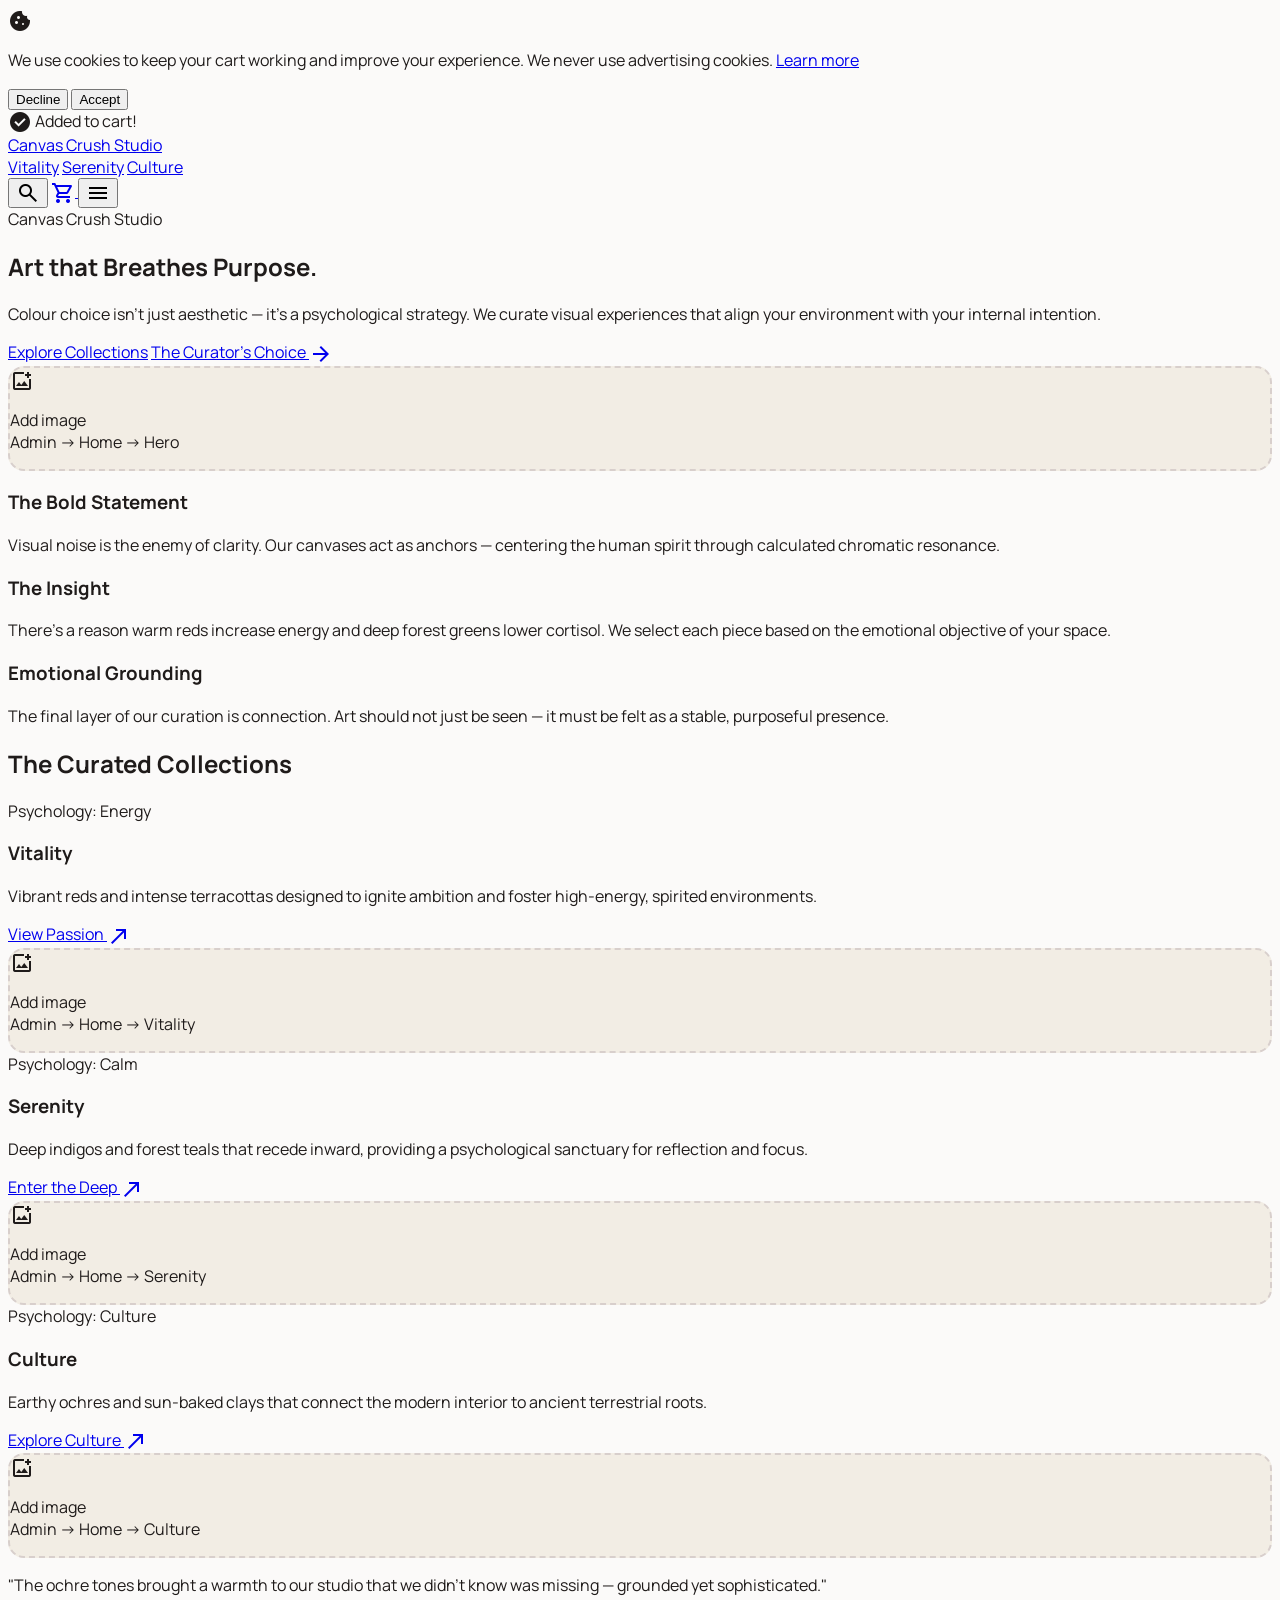
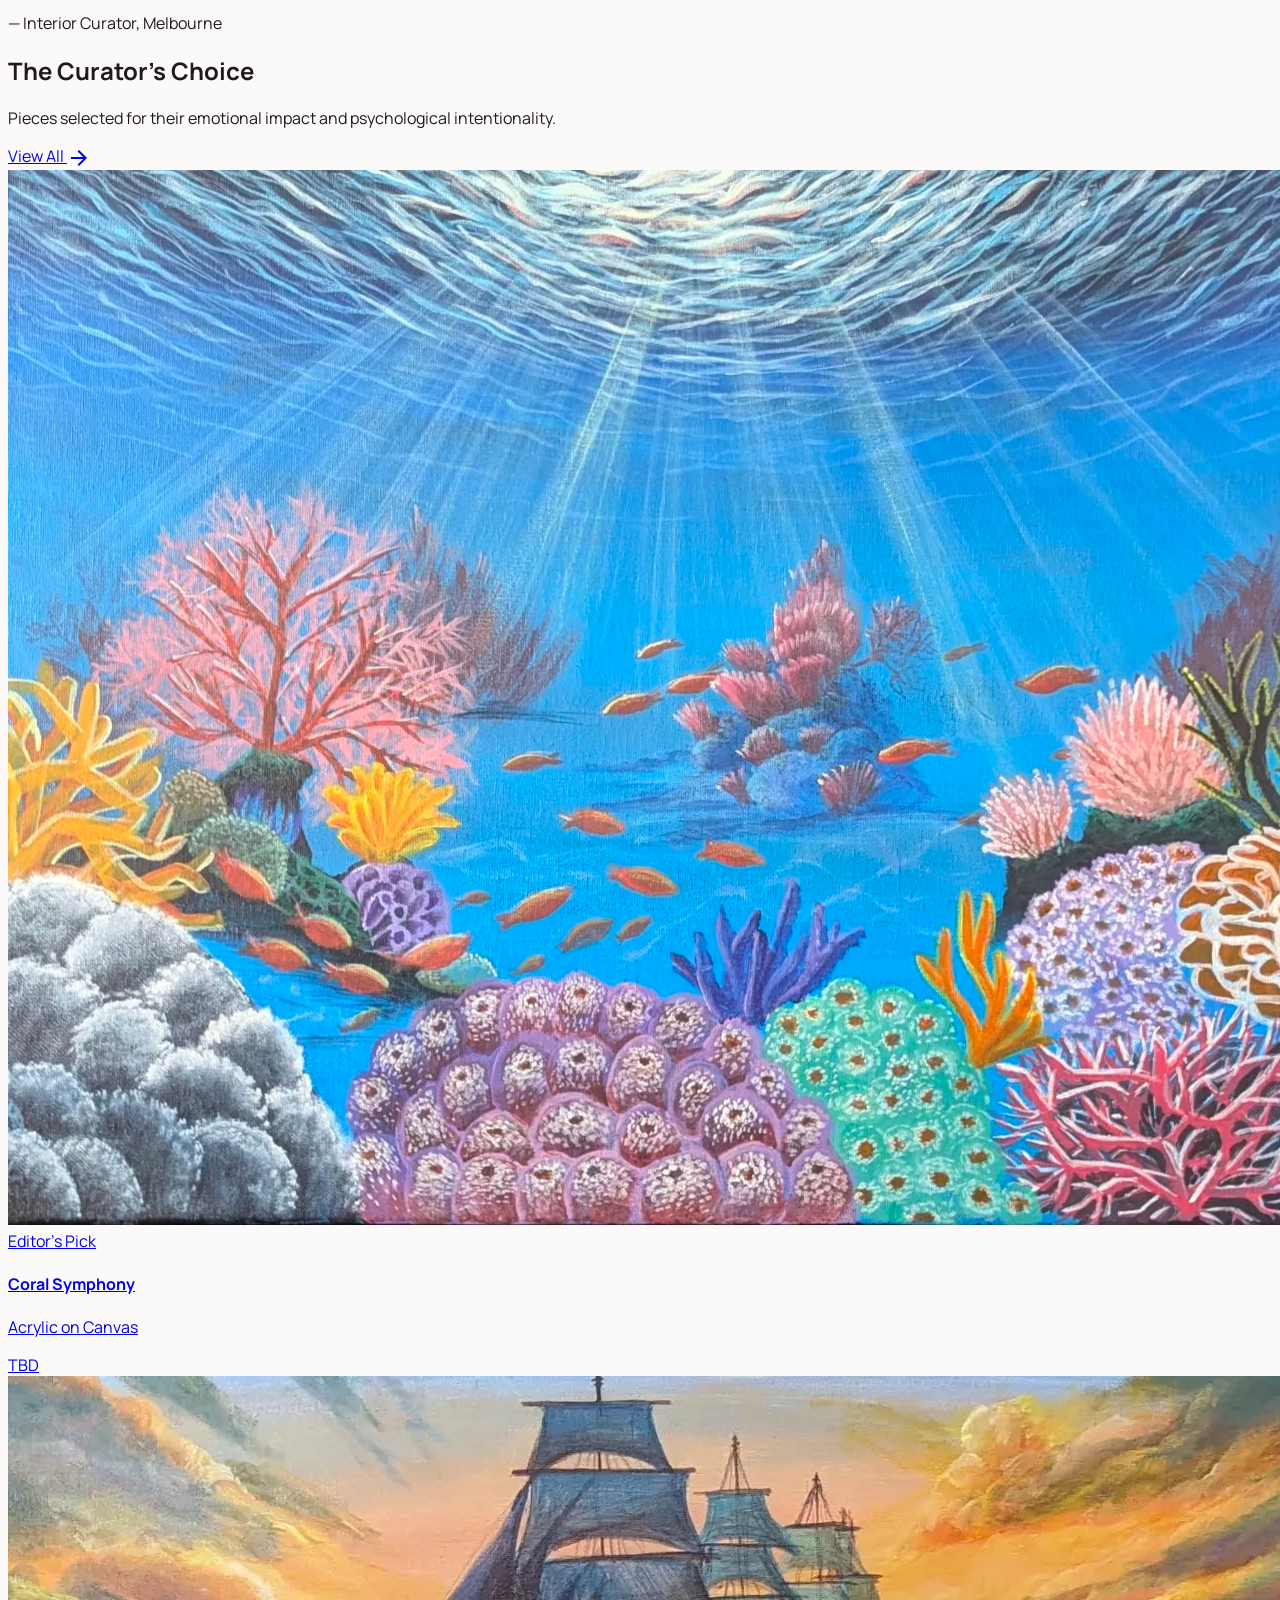
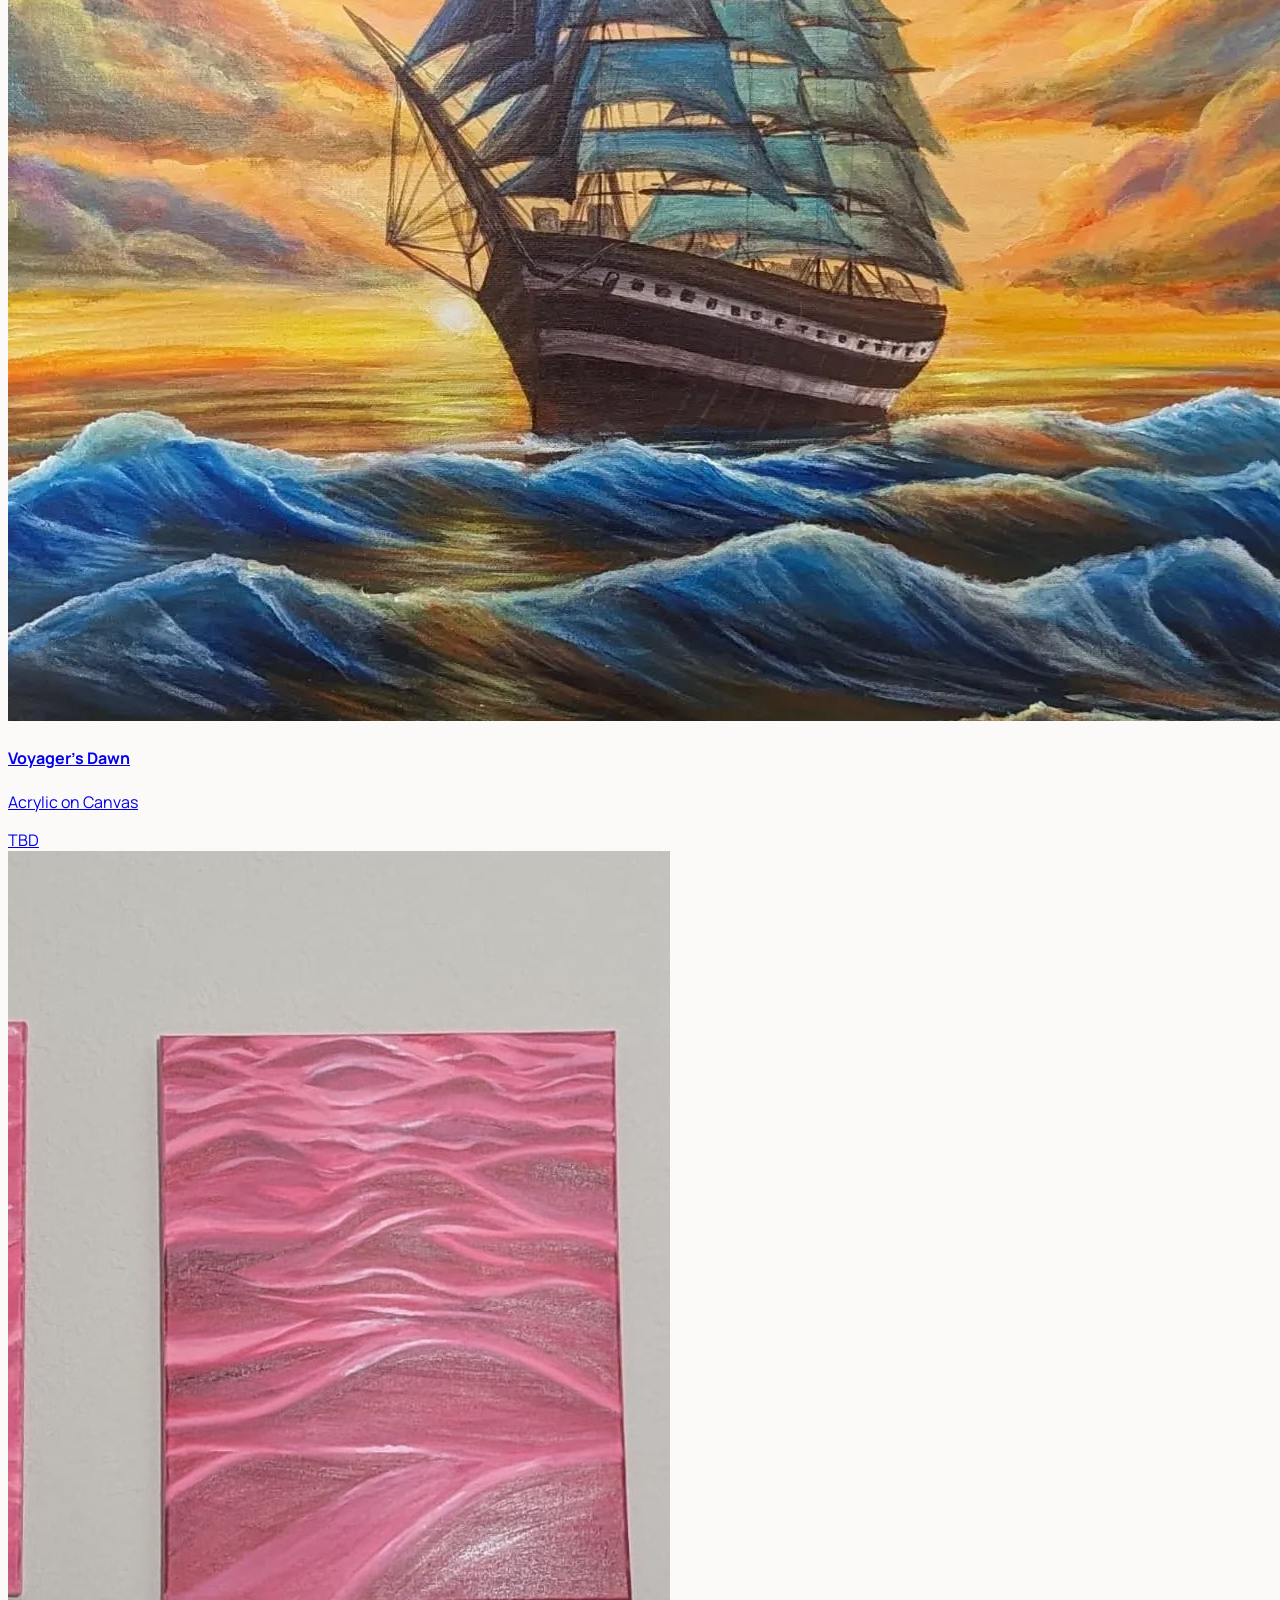
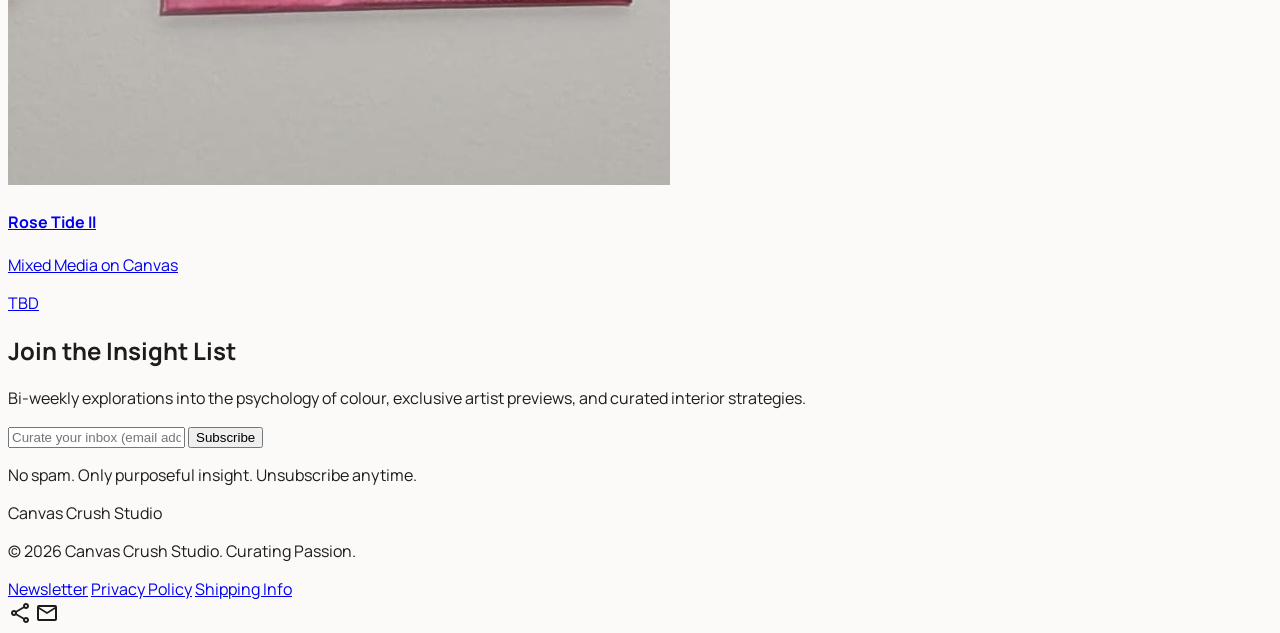
==== index.html @ 3d4ff2d5 "Redesign Curator's Choice to 3 equal portrait cards Replace awkward 8/4-col split with fixed heights" ====
<!DOCTYPE html>
<html class="light" lang="en">
<head>
<meta charset="utf-8"/>
<meta content="width=device-width, initial-scale=1.0" name="viewport"/>
<title>Canvas Crush Studio | Curating Passion</title>
<script src="https://cdn.tailwindcss.com?plugins=forms,container-queries"></script>
<link href="https://fonts.googleapis.com/css2?family=Epilogue:wght@300;400;600;700;800&family=Manrope:wght@300;400;500;600;700&family=Material+Symbols+Outlined:opsz,wght,FILL,GRAD@20..48,100..700,0..1,-50..200&display=swap" rel="stylesheet"/>
<link rel="stylesheet" href="css/style.css"/>

<script id="tailwind-config">
  tailwind.config = {
    darkMode: "class",
    theme: {
      extend: {
        colors: {
          "primary":"#003635","on-primary":"#ffffff","primary-container":"#124e4c","on-primary-container":"#87bebb",
          "primary-fixed":"#b5edea","primary-fixed-dim":"#99d1cd","on-primary-fixed":"#00201f","on-primary-fixed-variant":"#134f4d",
          "secondary":"#904b36","on-secondary":"#ffffff","secondary-container":"#ffa58b","on-secondary-container":"#793825",
          "secondary-fixed":"#ffdbd1","secondary-fixed-dim":"#ffb59f","on-secondary-fixed":"#3a0a00","on-secondary-fixed-variant":"#733421",
          "tertiary":"#1f351b","on-tertiary":"#ffffff","tertiary-container":"#354c30","on-tertiary-container":"#a1bc98",
          "tertiary-fixed":"#cfeac4","tertiary-fixed-dim":"#b3cea9","on-tertiary-fixed":"#0b2008","on-tertiary-fixed-variant":"#364d30",
          "surface":"#fef9f0","on-surface":"#1d1c16","surface-variant":"#e7e2d9","on-surface-variant":"#404848",
          "surface-container-lowest":"#ffffff","surface-container-low":"#f8f3ea","surface-container":"#f2ede4",
          "surface-container-high":"#ece8df","surface-container-highest":"#e7e2d9","surface-dim":"#ded9d1",
          "surface-bright":"#fef9f0","surface-tint":"#306765","background":"#fef9f0","on-background":"#1d1c16",
          "outline":"#707978","outline-variant":"#bfc8c7","inverse-surface":"#32302a","inverse-on-surface":"#f5f0e7",
          "inverse-primary":"#99d1cd","error":"#ba1a1a","on-error":"#ffffff","error-container":"#ffdad6","on-error-container":"#93000a"
        },
        borderRadius: { "DEFAULT": "0.125rem", "lg": "0.25rem", "xl": "0.5rem", "full": "0.75rem" },
        fontFamily: { "headline": ["Epilogue"], "body": ["Manrope"], "label": ["Manrope"] }
      }
    }
  }
</script>
</head>
<body class="bg-surface text-on-surface selection:bg-primary-fixed selection:text-on-surface">

<!-- Cookie Banner -->
<div id="cookie-banner" class="fixed bottom-0 left-0 right-0 z-[200] bg-[#231f1e] text-white px-6 py-5 shadow-2xl" style="display:none">
  <div class="max-w-7xl mx-auto flex flex-col md:flex-row items-center justify-between gap-4">
    <div class="flex items-start gap-4">
      <span class="material-symbols-outlined text-orange-300 mt-0.5 flex-shrink-0" style="font-variation-settings:'FILL' 1">cookie</span>
      <p class="text-sm font-body font-light text-stone-300 leading-relaxed">
        We use cookies to keep your cart working and improve your experience. We never use advertising cookies.
        <a href="privacy-policy" class="underline text-orange-300 hover:text-orange-200 transition-colors ml-1">Learn more</a>
      </p>
    </div>
    <div class="flex items-center gap-3 flex-shrink-0">
      <button onclick="declineCookies()" class="px-5 py-2.5 border border-stone-600 text-stone-400 hover:text-white hover:border-stone-400 rounded-lg font-label text-xs font-bold transition-all">Decline</button>
      <button onclick="acceptCookies()" class="px-6 py-2.5 bg-primary text-white rounded-lg font-label text-xs font-bold hover:opacity-90 transition-all">Accept</button>
    </div>
  </div>
</div>

<!-- Toast Notification -->
<div id="toast" class="fixed bottom-6 right-6 z-[100] bg-on-surface text-surface px-6 py-4 rounded-xl shadow-2xl font-label text-sm font-bold flex items-center gap-3 translate-y-20 opacity-0 transition-all duration-300 pointer-events-none">
  <span class="material-symbols-outlined text-green-400" style="font-variation-settings:'FILL' 1">check_circle</span>
  <span id="toast-msg">Added to cart!</span>
</div>

<!-- Nav -->
<nav class="fixed top-0 w-full z-50 bg-surface/80 backdrop-blur-xl shadow-sm border-b border-outline-variant/20">
  <div class="flex justify-between items-center px-6 md:px-12 py-5 max-w-full font-headline tracking-tight font-light">
    <a href="/" class="text-2xl font-bold tracking-tighter text-primary" data-brand="logo-wrap"><span data-brand="name">Canvas Crush Studio</span></a>
    <div class="hidden md:flex items-center gap-8">
      <a href="gallery?cat=passionate" class="text-outline hover:text-primary transition-colors duration-300">Vitality</a>
      <a href="gallery?cat=abstract" class="text-outline hover:text-primary transition-colors duration-300">Serenity</a>
      <a href="gallery?cat=cultural" class="text-outline hover:text-primary transition-colors duration-300">Culture</a>
    </div>
    <div class="flex items-center gap-3">
      <button class="p-2 text-outline hover:text-primary transition-colors">
        <span class="material-symbols-outlined" data-icon="search">search</span>
      </button>
      <a href="cart" class="relative p-2 text-outline hover:text-primary transition-colors">
        <span class="material-symbols-outlined" data-icon="cart">shopping_cart</span>
        <span class="cart-count absolute -top-1 -right-1 bg-secondary text-white text-[10px] w-5 h-5 items-center justify-center rounded-full font-bold hidden">0</span>
      </a>
      <button id="hamburger" class="md:hidden p-2 text-outline hover:text-primary transition-colors">
        <span class="material-symbols-outlined" data-icon="menu">menu</span>
      </button>
    </div>
  </div>
  <!-- Mobile menu -->
  <div id="mobile-menu" class="md:hidden bg-surface/95 backdrop-blur-xl border-t border-outline-variant/20">
    <div class="flex flex-col px-6 py-4 gap-4">
      <a href="gallery?cat=passionate" class="text-on-surface font-medium py-2 hover:text-primary transition-colors">Vitality</a>
      <a href="gallery?cat=abstract" class="text-on-surface font-medium py-2 hover:text-primary transition-colors">Serenity</a>
      <a href="gallery?cat=cultural" class="text-on-surface font-medium py-2 hover:text-primary transition-colors">Culture</a>
      <a href="cart" class="text-on-surface font-medium py-2 hover:text-primary transition-colors">Cart</a>
    </div>
  </div>
</nav>

<main class="pt-28">
  <!-- Hero -->
  <section class="px-8 py-20 md:py-32 max-w-[1440px] mx-auto grid grid-cols-1 lg:grid-cols-12 gap-16 items-center">
    <div class="lg:col-span-7 flex flex-col items-start gap-8">
      <span data-section="hero-label" class="font-label text-secondary font-bold tracking-widest uppercase text-xs">Canvas Crush Studio</span>
      <h1 class="font-headline text-6xl md:text-8xl font-extrabold tracking-tighter leading-none text-primary" data-page="hero-heading">
        Art that <span class="text-secondary italic">Breathes</span> Purpose.
      </h1>
      <p class="font-body text-xl text-on-surface-variant max-w-xl leading-relaxed" data-page="hero-sub">
        Colour choice isn't just aesthetic — it's a psychological strategy. We curate visual experiences that align your environment with your internal intention.
      </p>
      <div class="flex flex-wrap gap-4 mt-2">
        <a href="gallery" data-page="cta-link" class="px-8 py-4 bg-primary text-on-primary font-headline font-bold text-lg rounded-xl hover:bg-primary-container transition-all shadow-lg shadow-primary/10"><span data-page="cta-label">Explore Collections</span></a>
        <a href="gallery?featured=true" data-section="hero-cta2-link" class="px-8 py-4 text-primary font-headline font-bold text-lg flex items-center gap-2 group">
          <span data-section="hero-cta2-text">The Curator's Choice</span> <span class="material-symbols-outlined group-hover:translate-x-1 transition-transform">arrow_forward</span>
        </a>
      </div>
    </div>
    <div class="lg:col-span-5 relative">
      <div class="aspect-[4/5] bg-surface-container-highest rounded-full overflow-hidden relative z-10 shadow-2xl">
        <img data-section="hero-img" class="w-full h-full object-cover hover:scale-105 transition-transform duration-700" alt="hero image" src="" style="display:none"/>
        <div data-section-placeholder="hero-img" class="w-full h-full flex flex-col items-center justify-center gap-3 text-on-surface-variant/50">
          <span class="material-symbols-outlined text-5xl">add_photo_alternate</span>
          <p class="text-[10px] font-label font-bold uppercase tracking-widest text-center px-6">Add image<br/>Admin → Home → Hero</p>
        </div>
      </div>
      <div class="absolute -bottom-10 -left-10 w-56 h-56 bg-secondary-container/20 rounded-full blur-3xl -z-10"></div>
    </div>
  </section>

  <!-- Chromatic Strategy Insight Row -->
  <section class="bg-surface-container-low py-24 px-8">
    <div class="max-w-[1440px] mx-auto grid grid-cols-1 md:grid-cols-3 gap-12">
      <div class="space-y-4">
        <h3 data-section="insight1-heading" class="text-primary font-headline font-extrabold text-2xl">The Bold Statement</h3>
        <p data-section="insight1-body" class="text-on-surface-variant leading-relaxed">Visual noise is the enemy of clarity. Our canvases act as anchors — centering the human spirit through calculated chromatic resonance.</p>
      </div>
      <div class="space-y-4 p-8 bg-tertiary-container rounded-xl">
        <h3 data-section="insight2-heading" class="font-headline font-extrabold text-2xl text-on-tertiary">The Insight</h3>
        <p data-section="insight2-body" class="leading-relaxed opacity-90 font-body text-on-tertiary-container">There's a reason warm reds increase energy and deep forest greens lower cortisol. We select each piece based on the emotional objective of your space.</p>
      </div>
      <div class="space-y-4">
        <h3 data-section="insight3-heading" class="text-secondary font-headline font-extrabold text-2xl">Emotional Grounding</h3>
        <p data-section="insight3-body" class="text-on-surface-variant leading-relaxed">The final layer of our curation is connection. Art should not just be seen — it must be felt as a stable, purposeful presence.</p>
      </div>
    </div>
  </section>

  <!-- Collections Grid -->
  <section class="px-8 py-32 max-w-[1440px] mx-auto">
    <h2 data-section="collections-heading" class="text-4xl font-headline font-extrabold text-primary mb-16 text-center tracking-tighter">The Curated Collections</h2>
    <div class="grid grid-cols-1 lg:grid-cols-12 gap-8">
      <!-- Passionate -->
      <div class="lg:col-span-7 bg-surface-container rounded-xl overflow-hidden group">
        <div class="flex flex-col md:flex-row h-full">
          <div class="flex-1 p-12 flex flex-col justify-between">
            <div class="space-y-4">
              <span data-section="vitality-label" class="text-secondary font-bold tracking-widest text-xs uppercase">Psychology: Energy</span>
              <h3 data-section="vitality-heading" class="text-5xl font-headline font-extrabold text-primary italic">Vitality</h3>
              <p data-section="vitality-desc" class="text-on-surface-variant leading-relaxed">Vibrant reds and intense terracottas designed to ignite ambition and foster high-energy, spirited environments.</p>
            </div>
            <a data-section="vitality-cta-link" href="gallery?cat=passionate" class="inline-flex items-center gap-2 font-headline font-bold text-primary mt-8 hover:gap-4 transition-all"><span data-section="vitality-cta-text">View Passion</span> <span class="material-symbols-outlined">north_east</span></a>
          </div>
          <div class="flex-1 h-64 md:h-auto overflow-hidden bg-surface-container-high relative">
            <img data-section="vitality-img" class="w-full h-full object-cover group-hover:scale-110 transition-transform duration-700 absolute inset-0" alt="Vitality collection" src="" style="display:none"/>
            <div data-section-placeholder="vitality-img" class="w-full h-full flex flex-col items-center justify-center gap-3 text-on-surface-variant/50 min-h-[256px]">
              <span class="material-symbols-outlined text-5xl">add_photo_alternate</span>
              <p class="text-[10px] font-label font-bold uppercase tracking-widest text-center px-6">Add image<br/>Admin → Home → Vitality</p>
            </div>
          </div>
        </div>
      </div>
      <!-- Abstract -->
      <div class="lg:col-span-5 bg-primary text-on-primary rounded-xl overflow-hidden group relative">
        <div class="p-12 space-y-6 relative z-10 h-full flex flex-col justify-end min-h-[360px]">
          <span data-section="serenity-label" class="text-on-primary-container font-bold tracking-widest text-xs uppercase">Psychology: Calm</span>
          <h3 data-section="serenity-heading" class="text-5xl font-headline font-extrabold italic">Serenity</h3>
          <p data-section="serenity-desc" class="opacity-80 leading-relaxed">Deep indigos and forest teals that recede inward, providing a psychological sanctuary for reflection and focus.</p>
          <a data-section="serenity-cta-link" href="gallery?cat=abstract" class="inline-flex items-center gap-2 font-headline font-bold text-on-primary-container hover:gap-4 transition-all"><span data-section="serenity-cta-text">Enter the Deep</span> <span class="material-symbols-outlined">north_east</span></a>
        </div>
        <div class="absolute inset-0 opacity-40">
          <img data-section="serenity-img" class="w-full h-full object-cover" alt="Serenity collection" src="" style="display:none"/>
          <div data-section-placeholder="serenity-img" class="w-full h-full flex flex-col items-center justify-center gap-3 text-white/60">
            <span class="material-symbols-outlined text-5xl">add_photo_alternate</span>
            <p class="text-[10px] font-label font-bold uppercase tracking-widest text-center px-6">Add image<br/>Admin → Home → Serenity</p>
          </div>
        </div>
      </div>
      <!-- Cultural -->
      <div class="lg:col-span-12 bg-surface-container-high rounded-xl overflow-hidden group">
        <div class="grid grid-cols-1 md:grid-cols-3">
          <div class="p-12 flex flex-col justify-center space-y-4">
            <span data-section="culture-label" class="text-secondary font-bold tracking-widest text-xs uppercase">Psychology: Culture</span>
            <h3 data-section="culture-heading" class="text-5xl font-headline font-extrabold text-primary italic">Culture</h3>
            <p data-section="culture-desc" class="text-on-surface-variant leading-relaxed">Earthy ochres and sun-baked clays that connect the modern interior to ancient terrestrial roots.</p>
            <a data-section="culture-cta-link" href="gallery?cat=cultural" class="inline-flex items-center gap-2 font-headline font-bold text-primary pt-4 hover:gap-4 transition-all"><span data-section="culture-cta-text">Explore Culture</span> <span class="material-symbols-outlined">north_east</span></a>
          </div>
          <div class="h-80 md:h-auto overflow-hidden bg-surface-container relative">
            <img data-section="culture-img" class="w-full h-full object-cover group-hover:scale-105 transition-transform duration-700 absolute inset-0" alt="Culture collection" src="" style="display:none"/>
            <div data-section-placeholder="culture-img" class="w-full h-full flex flex-col items-center justify-center gap-3 text-on-surface-variant/50 min-h-[320px]">
              <span class="material-symbols-outlined text-5xl">add_photo_alternate</span>
              <p class="text-[10px] font-label font-bold uppercase tracking-widest text-center px-6">Add image<br/>Admin → Home → Culture</p>
            </div>
          </div>
          <div class="p-12 flex items-end">
            <div class="bg-surface p-8 rounded-xl shadow-sm">
              <p data-section="culture-quote" class="text-primary italic font-headline font-bold text-lg">"The ochre tones brought a warmth to our studio that we didn't know was missing — grounded yet sophisticated."</p>
              <span data-section="culture-quote-author" class="block mt-4 text-secondary font-body text-sm">— Interior Curator, Melbourne</span>
            </div>
          </div>
        </div>
      </div>
    </div>
  </section>

  <!-- Featured Showcase - dynamically rendered -->
  <section class="px-8 py-24 bg-surface-container-low">
    <div class="max-w-[1440px] mx-auto">
      <div class="flex items-center justify-between mb-16">
        <div>
          <h2 data-section="featured-heading" class="font-headline text-4xl font-extrabold text-primary tracking-tighter">The Curator's Choice</h2>
          <p data-section="featured-sub" class="text-on-surface-variant mt-2 font-body">Pieces selected for their emotional impact and psychological intentionality.</p>
        </div>
        <a href="gallery" class="text-primary font-label font-bold flex items-center gap-1 hover:gap-2 transition-all">
          View All <span class="material-symbols-outlined text-sm">arrow_forward</span>
        </a>
      </div>
      <div id="featured-grid" class="grid grid-cols-1 md:grid-cols-3 gap-8">
        <!-- Dynamically populated -->
      </div>
    </div>
  </section>

  <!-- Newsletter -->
  <section class="py-24 px-8">
    <div class="max-w-[1440px] mx-auto">
      <div class="bg-primary-container rounded-xl p-12 md:p-24 flex flex-col items-center text-center space-y-10">
        <div class="max-w-2xl space-y-4">
          <h2 data-section="newsletter-heading" class="text-4xl md:text-5xl font-headline font-extrabold text-white tracking-tighter">Join the Insight List</h2>
          <p data-section="newsletter-body" class="text-on-primary-container text-lg font-body">Bi-weekly explorations into the psychology of colour, exclusive artist previews, and curated interior strategies.</p>
        </div>
        <form id="newsletter-form" class="w-full max-w-lg flex flex-col md:flex-row gap-4">
          <input id="newsletter-email" class="flex-1 bg-surface/10 border-b border-on-primary-container text-white placeholder:text-on-primary-container/60 px-4 py-4 focus:outline-none transition-all font-body" placeholder="Curate your inbox (email address)" type="email" required/>
          <button data-section="newsletter-btn" class="bg-secondary text-white px-8 py-4 rounded-xl font-headline font-bold hover:opacity-90 transition-all" type="submit">Subscribe</button>
        </form>
        <p data-section="newsletter-note" class="text-on-primary-container/60 text-xs font-label uppercase tracking-widest">No spam. Only purposeful insight. Unsubscribe anytime.</p>
      </div>
    </div>
  </section>
</main>

<footer class="bg-surface-container-low w-full py-16 px-8 mt-auto border-t border-outline-variant/20">
  <div class="max-w-[1440px] mx-auto flex flex-col md:flex-row justify-between items-center gap-8">
    <div>
      <div class="font-headline font-bold text-xl text-primary mb-2" data-brand="name">Canvas Crush Studio</div>
      <p class="text-outline text-sm max-w-xs font-body" data-brand="copyright">Curating purposeful environments through the psychology of colour. © 2025</p>
    </div>
    <div class="flex flex-wrap justify-center gap-8 text-sm font-label">
      <a data-global="footer-link1-href" class="text-outline hover:text-primary transition-colors underline decoration-secondary decoration-2 underline-offset-4" href="newsletter"><span data-global="footer-link1-text">Newsletter</span></a>
      <a data-global="footer-link2-href" class="text-outline hover:text-primary transition-colors underline decoration-secondary decoration-2 underline-offset-4" href="privacy-policy"><span data-global="footer-link2-text">Privacy Policy</span></a>
      <a data-global="footer-link3-href" class="text-outline hover:text-primary transition-colors underline decoration-secondary decoration-2 underline-offset-4" href="shipping-info"><span data-global="footer-link3-text">Shipping Info</span></a>
    </div>
    <div class="flex gap-4">
      <span class="material-symbols-outlined text-primary cursor-pointer hover:scale-110 transition-transform">share</span>
      <span class="material-symbols-outlined text-primary cursor-pointer hover:scale-110 transition-transform">mail</span>
    </div>
  </div>
</footer>

<script src="js/store.js"></script>
<script>
// ── Cookie Consent ─────────────────────────────────────────────
function initCookieBanner() {
  if (!localStorage.getItem('ccs_cookie_consent')) {
    document.getElementById('cookie-banner').style.display = 'block';
  }
}
function acceptCookies() {
  localStorage.setItem('ccs_cookie_consent', 'accepted');
  document.getElementById('cookie-banner').style.display = 'none';
}
function declineCookies() {
  localStorage.setItem('ccs_cookie_consent', 'declined');
  document.getElementById('cookie-banner').style.display = 'none';
}

document.addEventListener('DOMContentLoaded', () => {
  CCS.updateCartBadge();
  CCS.applyBranding();
  CCS.applyPageContent('home');
  CCS.applySections();
  CCS.applyGlobalContent();
  initCookieBanner();

  // Mobile nav toggle
  const hamburger = document.getElementById('hamburger');
  const mobileMenu = document.getElementById('mobile-menu');
  hamburger.addEventListener('click', () => {
    mobileMenu.classList.toggle('open');
  });

  // Render featured artworks
  const featuredArtworks = CCS.getFeaturedArtworks().slice(0, 3);
  const grid = document.getElementById('featured-grid');

  if (featuredArtworks.length === 0) {
    grid.innerHTML = '<p class="text-on-surface-variant col-span-12">No featured artworks at the moment.</p>';
    return;
  }

  let html = '';
  featuredArtworks.forEach((art, i) => {
    const isFirst = i === 0;
    html += `
      <a href="product?id=${art.id}" class="md:col-span-4 group flex flex-col gap-4">
        <div class="aspect-[3/4] rounded-2xl overflow-hidden bg-surface-container-low flex items-center justify-center relative">
          <img class="w-full h-full object-contain transition-transform duration-700 group-hover:scale-105 p-4" alt="${art.title}" src="${art.images[0]}"/>
          ${isFirst ? `<span class="absolute top-3 left-3 px-3 py-1 bg-primary text-white text-[9px] font-label font-bold tracking-widest uppercase rounded-full">Editor's Pick</span>` : ''}
        </div>
        <div class="flex justify-between items-start px-1">
          <div>
            <h4 class="font-headline text-lg font-bold leading-tight">${art.title}</h4>
            <p class="text-on-surface-variant text-sm font-body font-light mt-0.5">${art.medium}</p>
          </div>
          <span class="font-label font-bold text-primary text-sm whitespace-nowrap ml-3 mt-0.5">${art.originalPrice > 0 ? CCS.formatPrice(art.originalPrice) : 'TBD'}</span>
        </div>
      </a>
    `;
  });
  grid.innerHTML = html;

  // Newsletter
  const form = document.getElementById('newsletter-form');
  form.addEventListener('submit', (e) => {
    e.preventDefault();
    const email = document.getElementById('newsletter-email').value.trim();
    if (!email) return;
    CCS.addSubscriber(email, 'home');
    const settings = CCS.getSettings();
    if (settings.formspreeId) {
      fetch(`https://formspree.io/f/${settings.formspreeId}`, {
        method: 'POST',
        headers: { 'Content-Type': 'application/json' },
        body: JSON.stringify({ email, source: 'home' })
      });
    }
    showToast('Thanks for subscribing!');
    form.reset();
  });
});

function showToast(msg) {
  const toast = document.getElementById('toast');
  const toastMsg = document.getElementById('toast-msg');
  toastMsg.textContent = msg;
  toast.classList.remove('translate-y-20', 'opacity-0');
  toast.classList.add('translate-y-0', 'opacity-100');
  setTimeout(() => {
    toast.classList.add('translate-y-20', 'opacity-0');
    toast.classList.remove('translate-y-0', 'opacity-100');
  }, 3000);
}
</script>
</body>
</html>
---- css/style.css ----
/*
 * Canvas Crush Studio — Shared Stylesheet
 * Loaded by every page. Page-specific overrides live inline.
 * ─────────────────────────────────────────────────────────
 */

/* ── Brand Tokens ──────────────────────────────────────── */
:root {
  --color-primary:           #003635;
  --color-primary-hover:     #124e4c;
  --color-secondary:         #904b36;
  --color-surface:           #fbfaf9;
  --color-surface-low:       #f6f3f0;
  --color-on-surface:        #1f1b1a;
  --color-on-surface-var:    #5a524e;
  --color-outline-var:       #d8cfcc;
  --color-error:             #ba1a1a;

  --font-headline: 'Epilogue', sans-serif;
  --font-body:     'Manrope', sans-serif;
  --font-label:    'Manrope', sans-serif;

  --radius-sm:  0.5rem;
  --radius-md:  0.75rem;
  --radius-lg:  1rem;
  --radius-xl:  1.25rem;
  --radius-2xl: 1.5rem;

  --shadow-card: 0 1px 4px rgba(0,0,0,0.06), 0 4px 16px rgba(0,0,0,0.04);
  --shadow-btn:  0 4px 14px rgba(0,54,53,0.18);
  --shadow-nav:  0 1px 0 rgba(0,0,0,0.06);
}

/* ── Base ──────────────────────────────────────────────── */
*,
*::before,
*::after {
  box-sizing: border-box;
}

html {
  scroll-behavior: smooth;
}

body {
  font-family: var(--font-body);
  background-color: var(--color-surface);
  color: var(--color-on-surface);
  -webkit-font-smoothing: antialiased;
  -moz-osx-font-smoothing: grayscale;
}

/* ── Material Symbols ──────────────────────────────────── */
.material-symbols-outlined {
  font-variation-settings: 'FILL' 0, 'wght' 400, 'GRAD' 0, 'opsz' 24;
  user-select: none;
  vertical-align: middle;
}

/* ── Mobile Nav ────────────────────────────────────────── */
#mobile-menu {
  max-height: 0;
  overflow: hidden;
  transition: max-height 0.35s ease;
}
#mobile-menu.open {
  max-height: 400px;
}

/* ── Focus Rings (inputs, selects, textareas) ──────────── */
input:focus,
select:focus,
textarea:focus {
  outline: none;
  border-color: var(--color-primary) !important;
  box-shadow: 0 0 0 2px rgba(0, 54, 53, 0.15) !important;
}

/* ── Form Validation ───────────────────────────────────── */
.field-error {
  border-color: var(--color-error) !important;
}

.error-msg {
  display: none;
  margin-top: 4px;
  color: var(--color-error);
  font-size: 0.7rem;
  font-family: var(--font-label);
  font-weight: 700;
}
.error-msg.visible {
  display: block;
}

/* ── Toast (shared across public pages) ────────────────── */
#toast {
  transition: transform 0.3s ease, opacity 0.3s ease;
}

/* ── Nav Tabs (admin + filter pills) ───────────────────── */
.tab-nav-item.active {
  background-color: var(--color-primary);
  color: #ffffff;
}

/* ── Gallery Filter Buttons ────────────────────────────── */
.filter-btn.active {
  background-color: var(--color-primary);
  color: #ffffff;
}
.filter-btn.active:hover {
  background-color: var(--color-primary-hover);
}

/* ── Product Page Thumbnails ───────────────────────────── */
.thumb.active {
  border-color: var(--color-primary);
  opacity: 1;
}

/* ── Product Page Tab Buttons ──────────────────────────── */
.tab-btn.active {
  background-color: #ffffff;
  color: var(--color-primary);
  box-shadow: 0 1px 3px rgba(0, 0, 0, 0.08);
}

/* ── Product Page Frame Buttons ────────────────────────── */
.frame-btn.selected {
  border-color: var(--color-primary);
  background-color: #ffffff;
}

/* ── Admin Modal ───────────────────────────────────────── */
#modal-overlay {
  transition: opacity 0.2s ease;
}
#toast-admin {
  transition: transform 0.3s ease, opacity 0.3s ease;
}

/* ── Image Upload Placeholders ─────────────────────────── */
[data-section-placeholder] {
  background-color: #f2ede4;
  border: 2px dashed var(--color-outline-var);
  border-radius: var(--radius-lg);
}

/* ── Cards ─────────────────────────────────────────────── */
.ccs-card {
  background-color: #ffffff;
  border: 1px solid rgba(216, 207, 204, 0.3);
  border-radius: var(--radius-2xl);
  box-shadow: var(--shadow-card);
  padding: 2rem;
}

/* ── Primary Button ─────────────────────────────────────── */
.ccs-btn-primary {
  display: inline-flex;
  align-items: center;
  justify-content: center;
  gap: 0.5rem;
  padding: 1rem 2rem;
  background-color: var(--color-primary);
  color: #ffffff;
  font-family: var(--font-headline);
  font-weight: 700;
  border-radius: var(--radius-md);
  box-shadow: var(--shadow-btn);
  transition: opacity 0.2s ease, transform 0.1s ease;
  cursor: pointer;
  border: none;
  text-decoration: none;
}
.ccs-btn-primary:hover  { opacity: 0.9; }
.ccs-btn-primary:active { transform: scale(0.98); }

/* ── Ghost / Outline Button ─────────────────────────────── */
.ccs-btn-ghost {
  display: inline-flex;
  align-items: center;
  justify-content: center;
  gap: 0.5rem;
  padding: 0.75rem 1.5rem;
  background-color: transparent;
  color: var(--color-primary);
  font-family: var(--font-label);
  font-weight: 700;
  border: 1.5px solid var(--color-primary);
  border-radius: var(--radius-md);
  transition: background-color 0.2s ease, color 0.2s ease;
  cursor: pointer;
  text-decoration: none;
}
.ccs-btn-ghost:hover {
  background-color: var(--color-primary);
  color: #ffffff;
}

/* ── Category / Badge Pills ─────────────────────────────── */
.ccs-badge {
  display: inline-block;
  padding: 0.2rem 0.75rem;
  border-radius: 999px;
  font-family: var(--font-label);
  font-size: 0.625rem;
  font-weight: 700;
  letter-spacing: 0.15em;
  text-transform: uppercase;
}
.ccs-badge--primary   { background-color: var(--color-primary); color: #ffffff; }
.ccs-badge--secondary { background-color: #ffdad3; color: var(--color-secondary); }
.ccs-badge--neutral   { background-color: var(--color-surface-low); color: var(--color-on-surface-var); }

/* ── Sold Badge ─────────────────────────────────────────── */
.ccs-sold-badge {
  display: inline-flex;
  align-items: center;
  gap: 0.25rem;
  padding: 0.25rem 0.75rem;
  background-color: #fef2f2;
  color: #dc2626;
  border: 1px solid #fecaca;
  border-radius: 999px;
  font-family: var(--font-label);
  font-size: 0.625rem;
  font-weight: 700;
  letter-spacing: 0.15em;
  text-transform: uppercase;
}

/* ── Section Headings ───────────────────────────────────── */
.ccs-section-label {
  display: inline-block;
  font-family: var(--font-label);
  font-size: 0.625rem;
  font-weight: 700;
  letter-spacing: 0.2em;
  text-transform: uppercase;
  color: var(--color-primary);
  background-color: #fff7ed;
  padding: 0.375rem 1rem;
  border-radius: 999px;
}

/* ── Stat Card ──────────────────────────────────────────── */
.ccs-stat {
  background-color: #fff7ed;
  border-radius: var(--radius-xl);
  padding: 1.25rem;
  text-align: center;
}
.ccs-stat__value {
  font-family: var(--font-headline);
  font-size: 1.5rem;
  font-weight: 700;
  color: var(--color-primary);
}
.ccs-stat__label {
  font-family: var(--font-label);
  font-size: 0.625rem;
  font-weight: 700;
  letter-spacing: 0.15em;
  text-transform: uppercase;
  color: var(--color-on-surface-var);
  margin-top: 0.25rem;
}

/* ── Rich Content (editable HTML fields) ────────────────── */
[data-page="richContent"] h2,
[data-page="richContent"] h3 {
  font-family: var(--font-headline);
  font-weight: 700;
  margin-top: 1.5rem;
  margin-bottom: 0.5rem;
}
[data-page="richContent"] p {
  line-height: 1.8;
  margin-bottom: 1rem;
}
[data-page="richContent"] strong {
  font-weight: 700;
  color: var(--color-on-surface);
}
[data-page="richContent"] a {
  color: var(--color-primary);
  text-decoration: underline;
}

/* ── Print / Page-break Safety ──────────────────────────── */
@media print {
  nav, footer, #toast, #toast-admin { display: none !important; }
  body { background: white; color: black; }
}

/* ── Reduced-motion ─────────────────────────────────────── */
@media (prefers-reduced-motion: reduce) {
  *, *::before, *::after {
    animation-duration: 0.01ms !important;
    transition-duration: 0.01ms !important;
  }
}
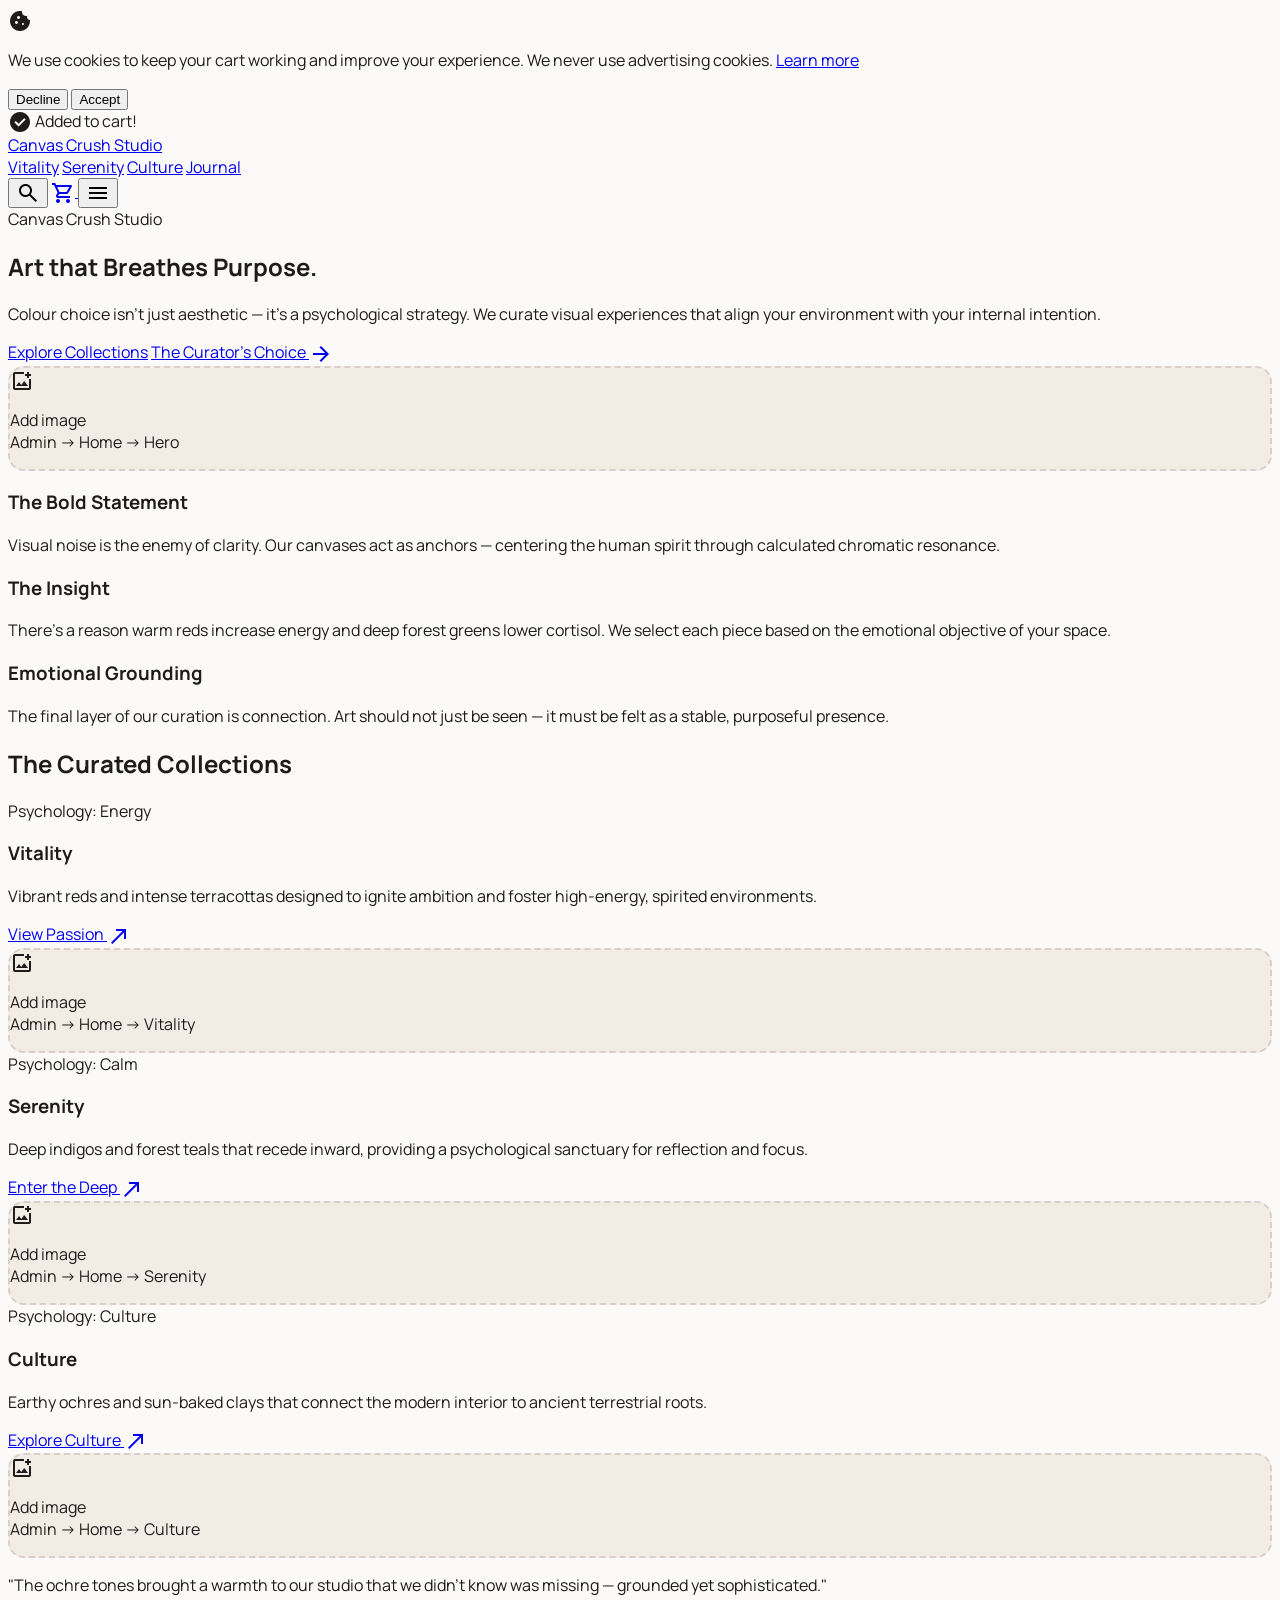
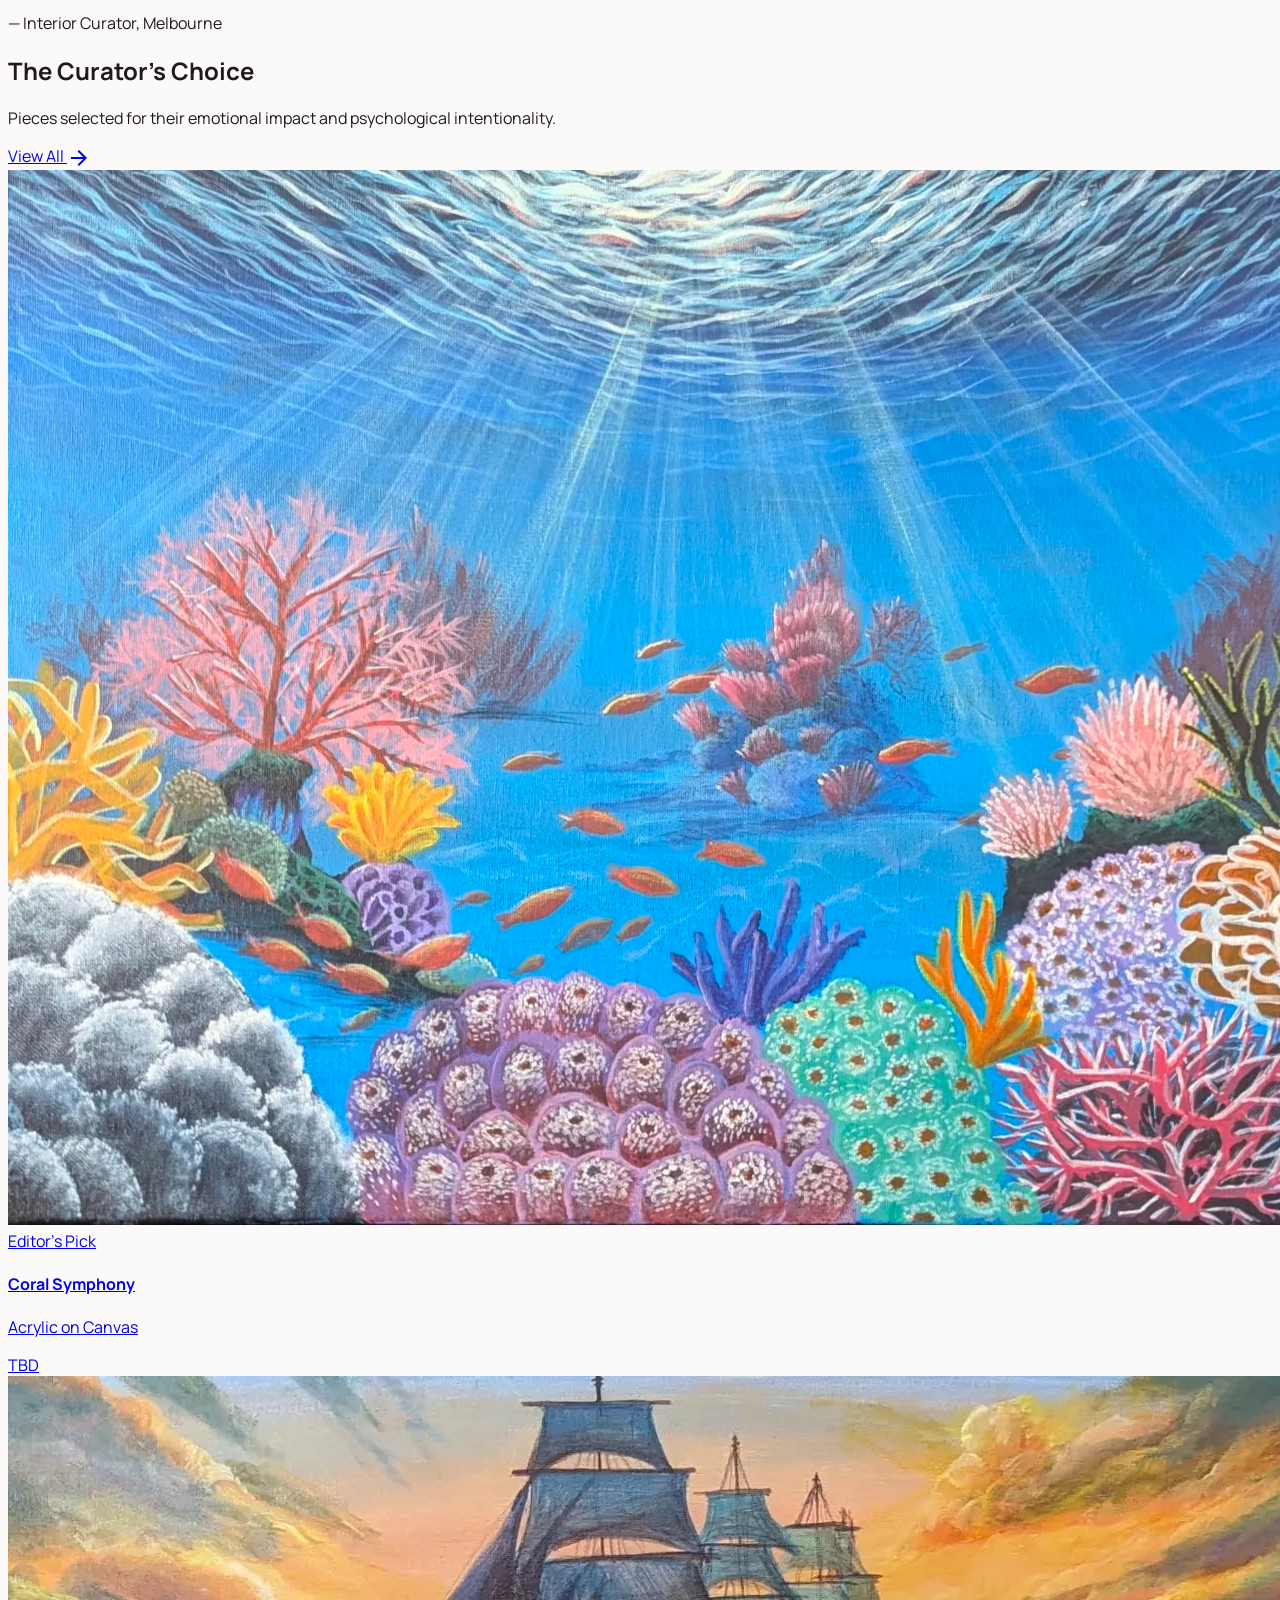
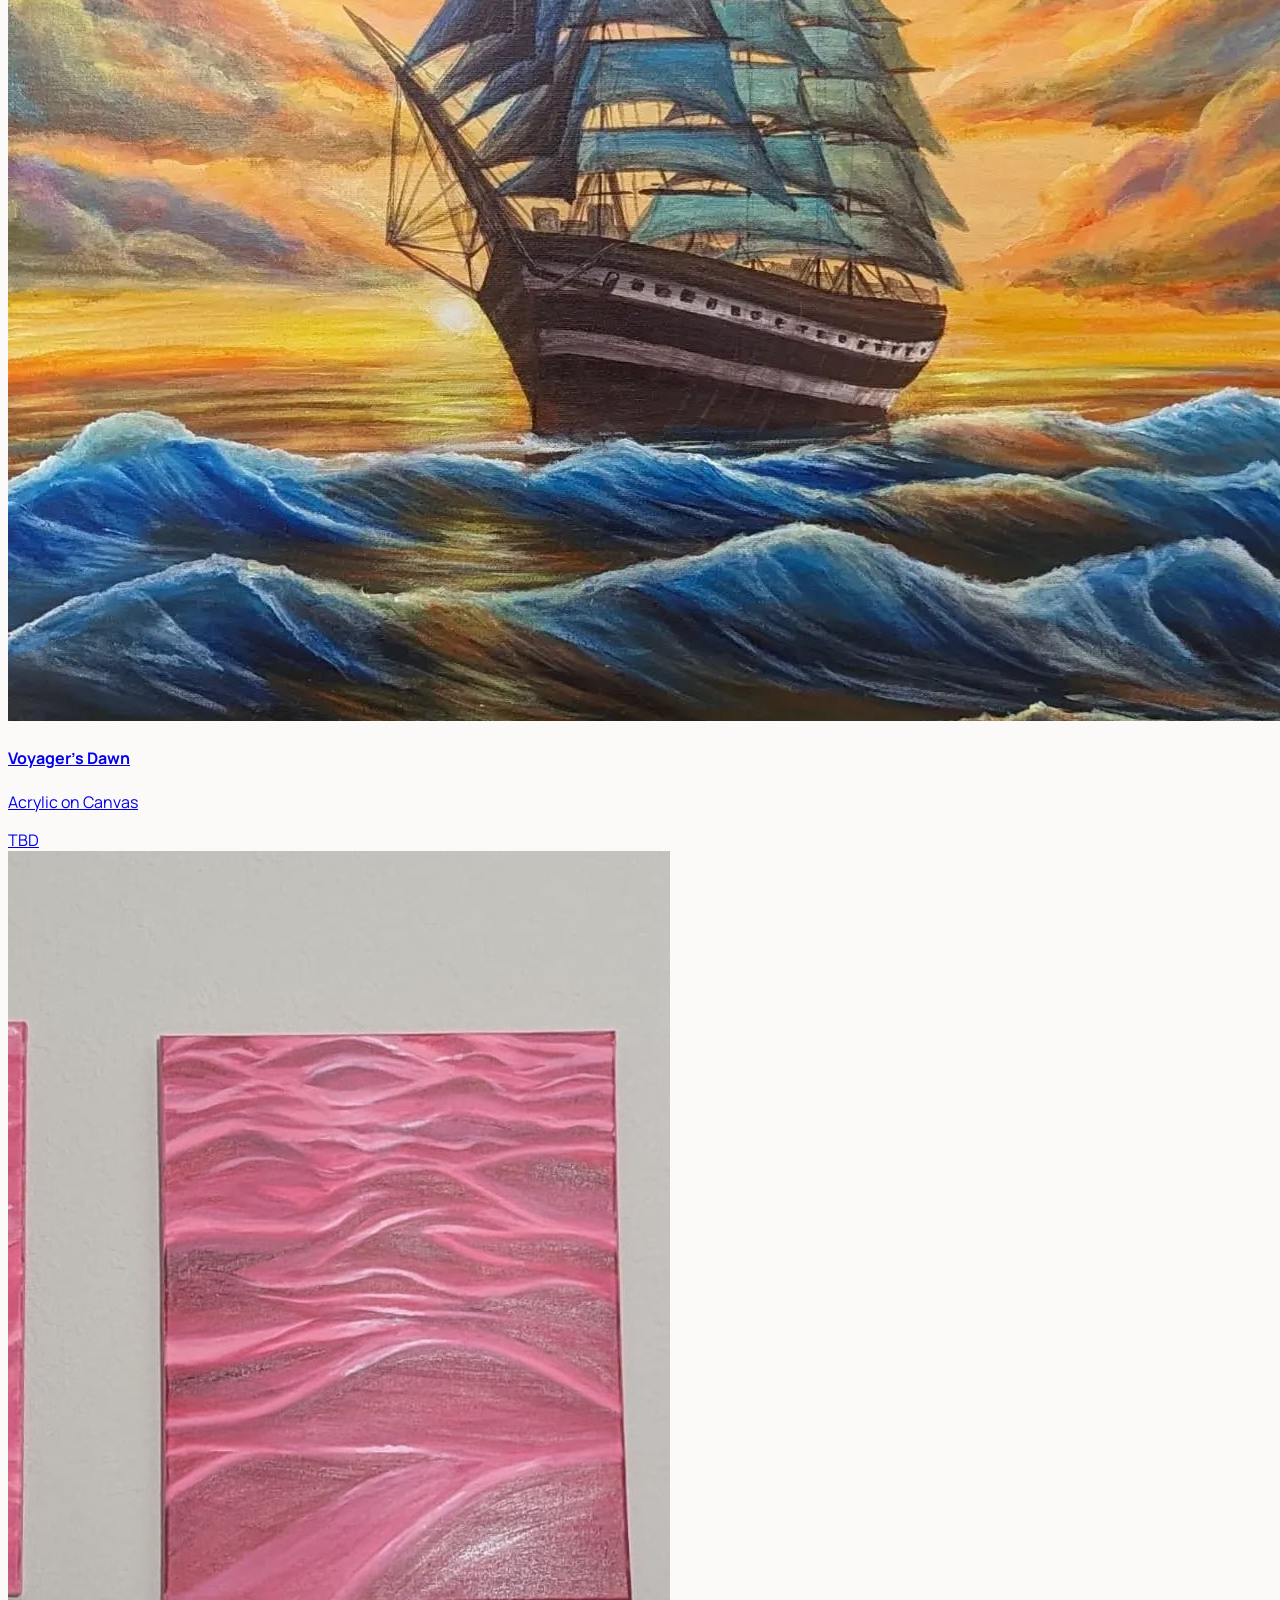
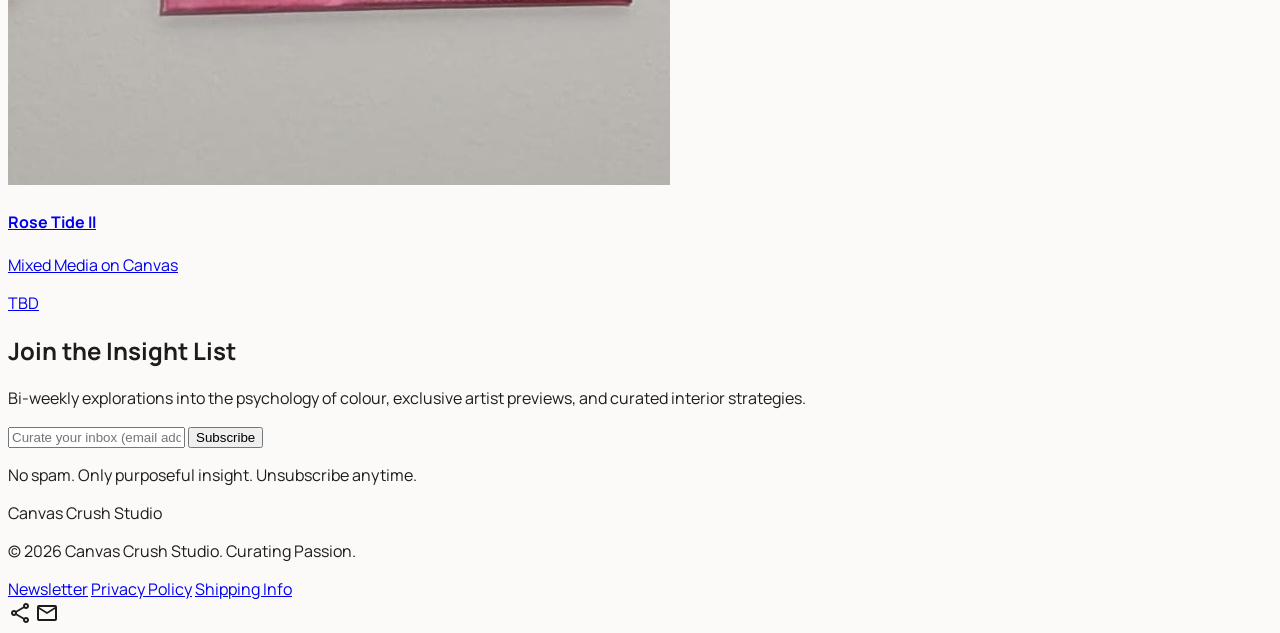
==== commit 9113c36e: "Add blog/journal system with admin CMS Public pages: - blog.html: post listing with category filters" ====
--- a/index.html
+++ b/index.html
@@ -67,6 +67,7 @@
       <a href="gallery?cat=passionate" class="text-outline hover:text-primary transition-colors duration-300">Vitality</a>
       <a href="gallery?cat=abstract" class="text-outline hover:text-primary transition-colors duration-300">Serenity</a>
       <a href="gallery?cat=cultural" class="text-outline hover:text-primary transition-colors duration-300">Culture</a>
+      <a href="blog" class="text-outline hover:text-primary transition-colors duration-300">Journal</a>
     </div>
     <div class="flex items-center gap-3">
       <button class="p-2 text-outline hover:text-primary transition-colors">
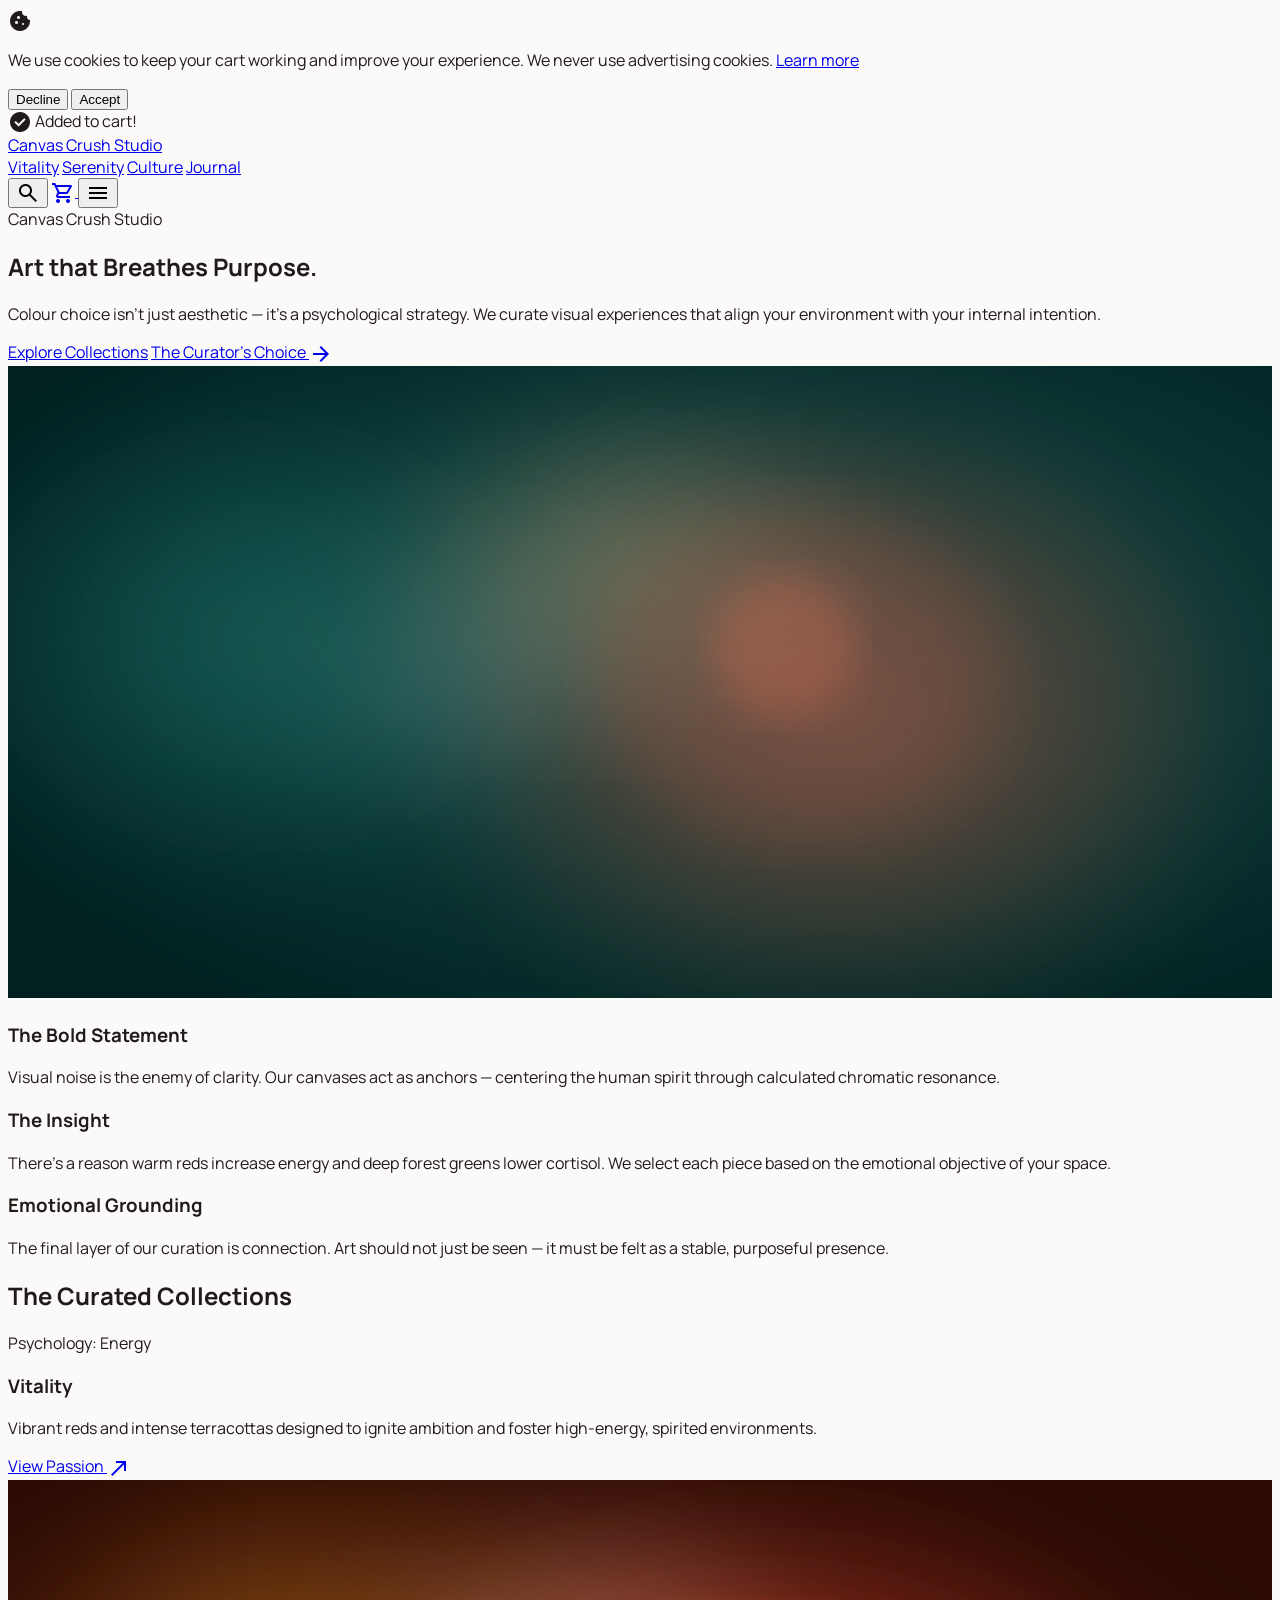
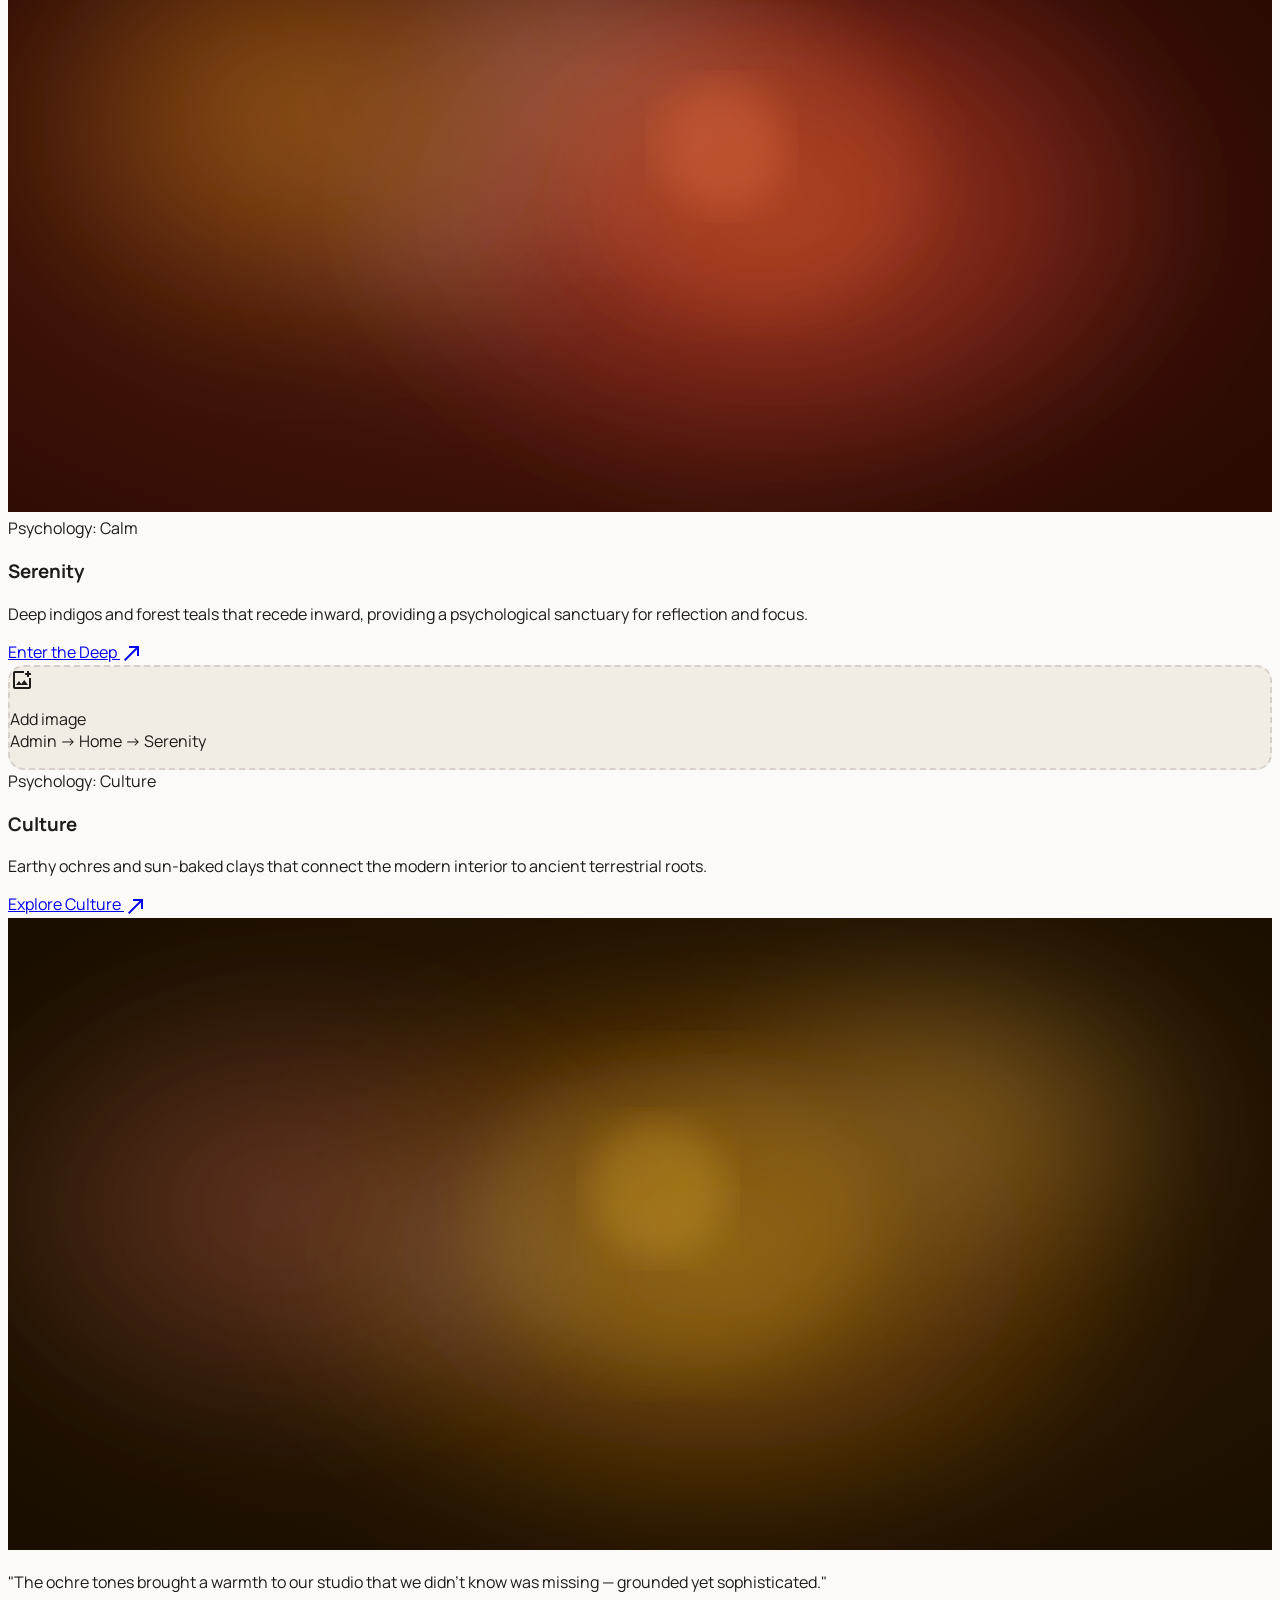
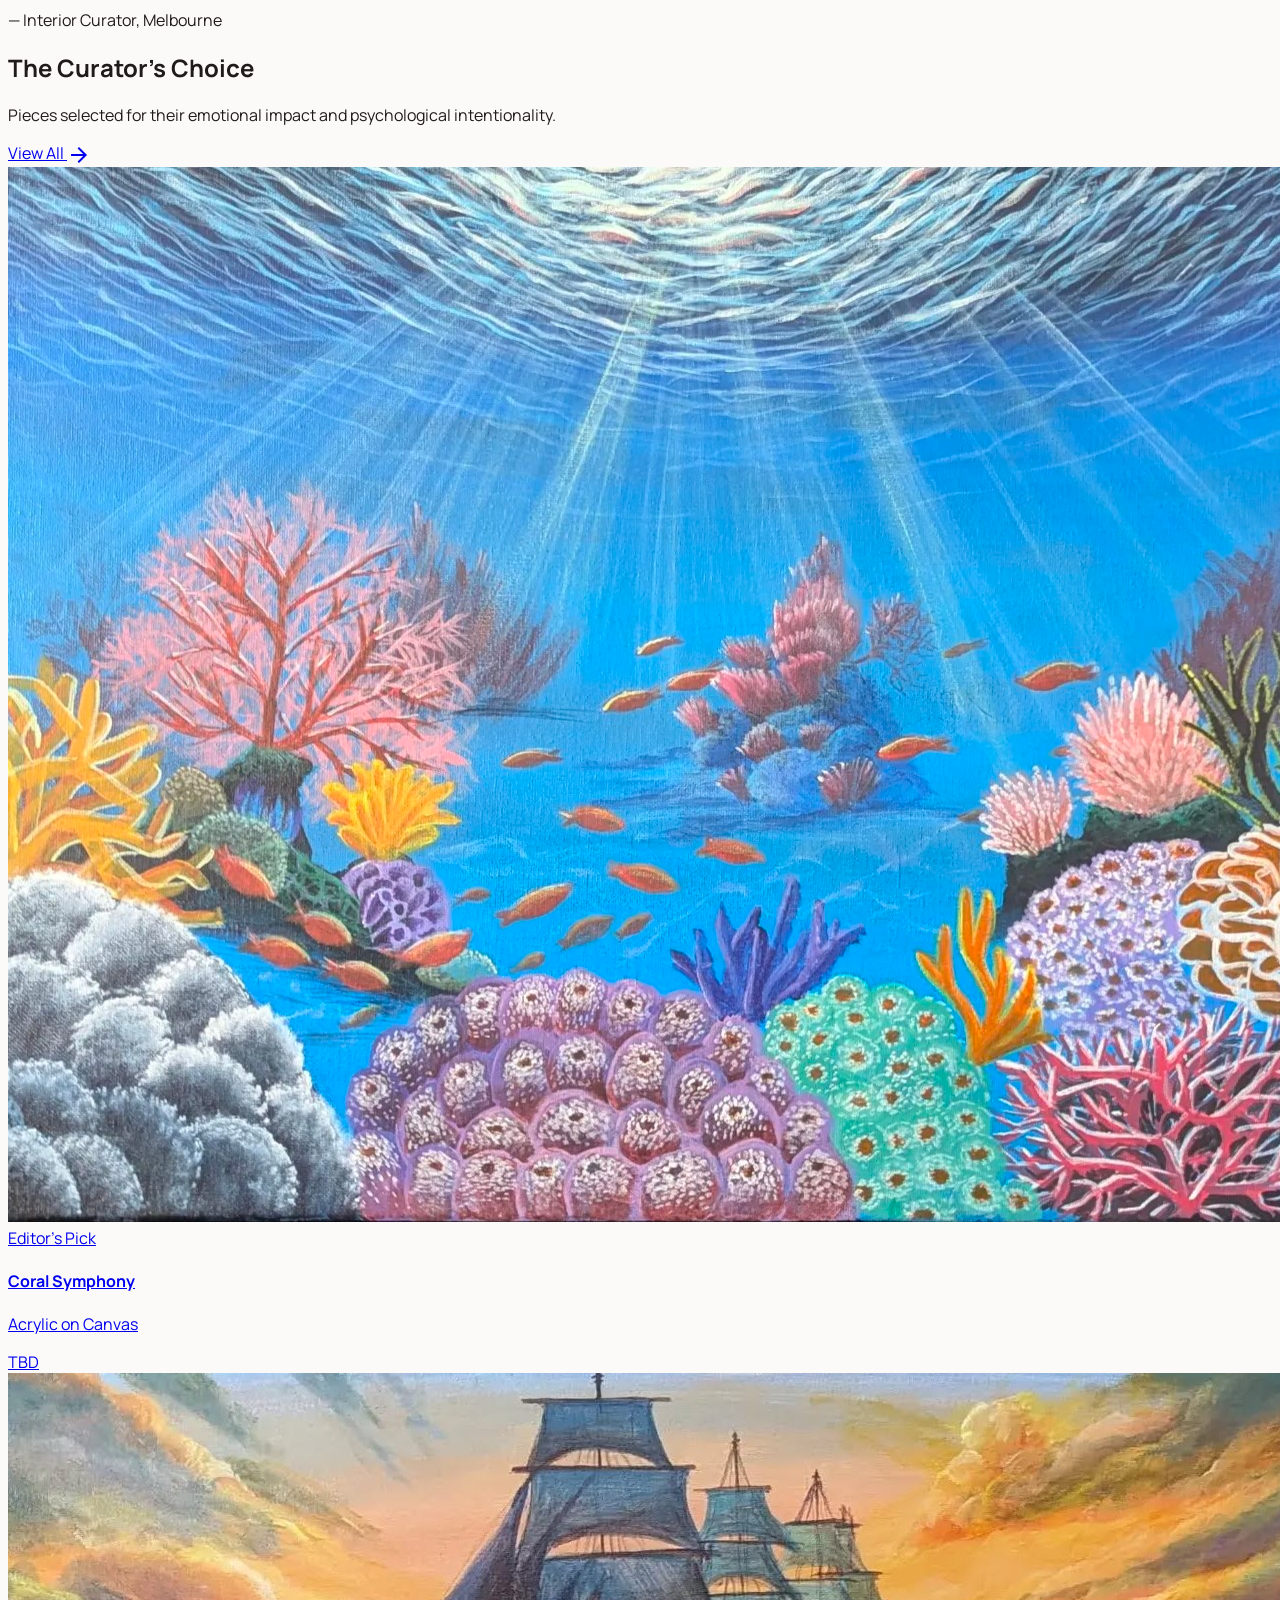
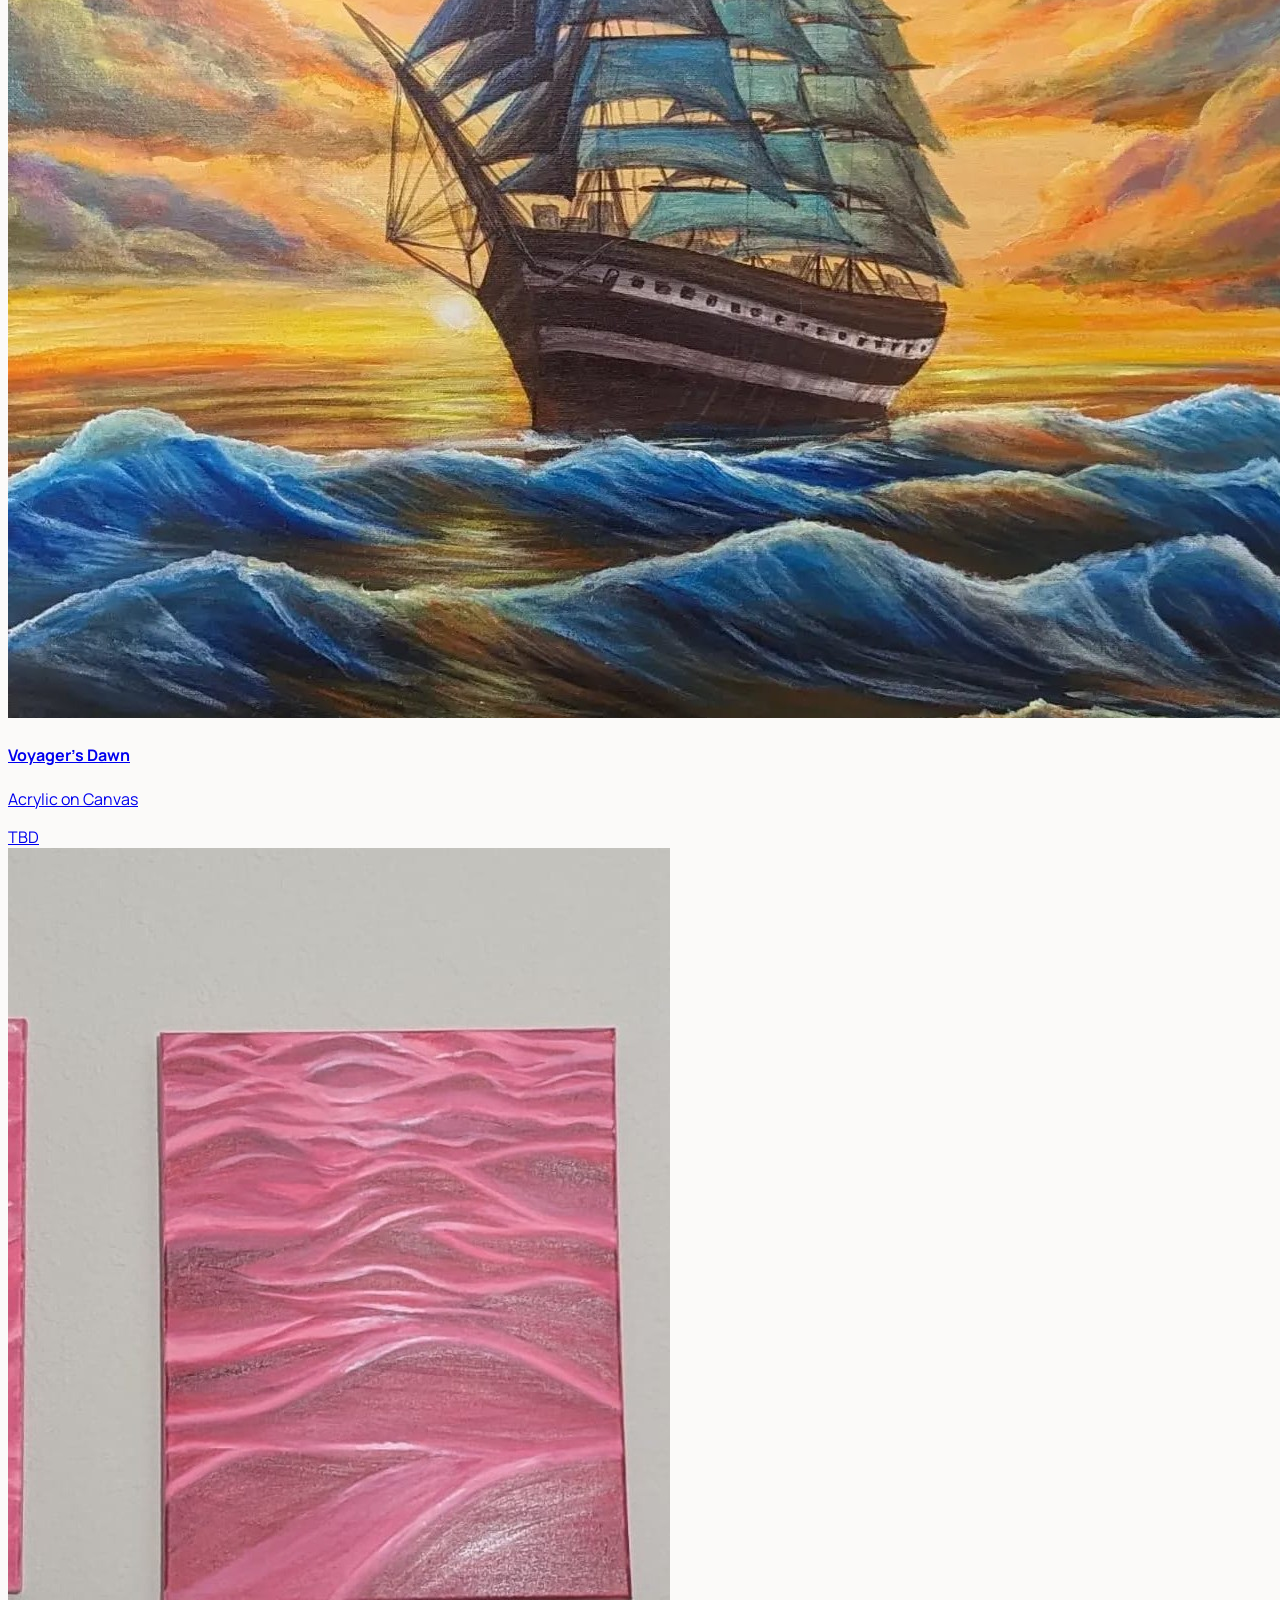
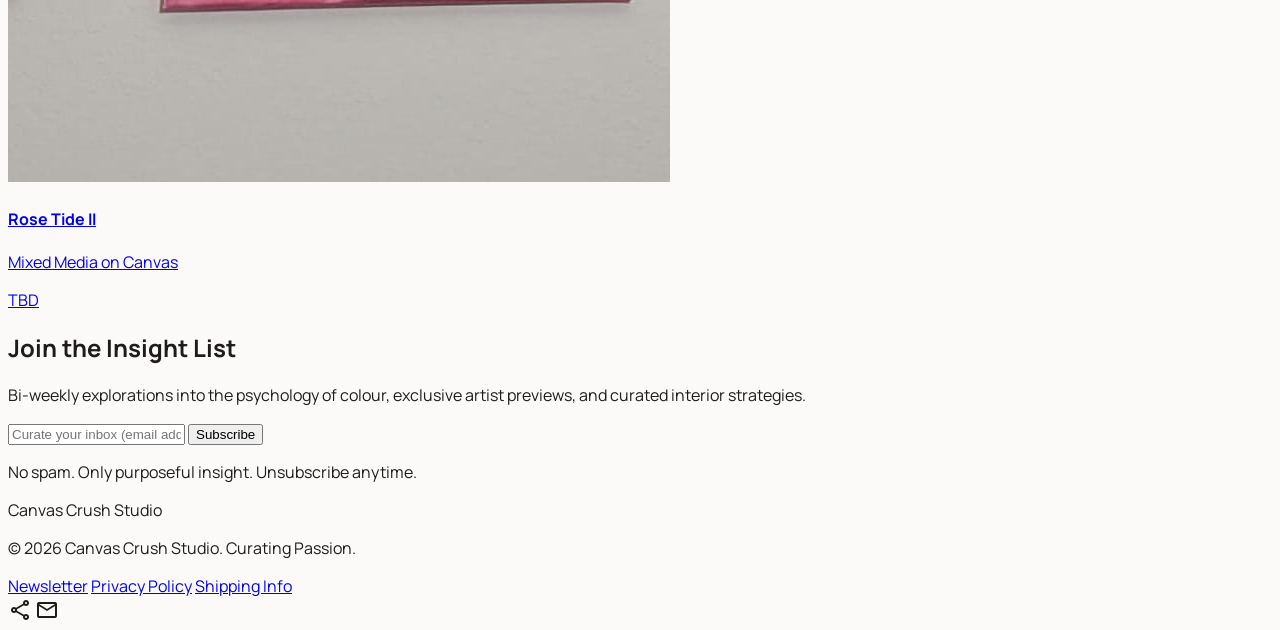
==== commit 06e72303: "Hardcode default images for hero, vitality, culture sections JS/localStorage approach was silently o" ====
--- a/index.html
+++ b/index.html
@@ -113,8 +113,8 @@
     </div>
     <div class="lg:col-span-5 relative">
       <div class="aspect-[4/5] bg-surface-container-highest rounded-full overflow-hidden relative z-10 shadow-2xl">
-        <img data-section="hero-img" class="w-full h-full object-cover hover:scale-105 transition-transform duration-700" alt="hero image" src="" style="display:none"/>
-        <div data-section-placeholder="hero-img" class="w-full h-full flex flex-col items-center justify-center gap-3 text-on-surface-variant/50">
+        <img data-section="hero-img" class="w-full h-full object-cover hover:scale-105 transition-transform duration-700" alt="hero image" src="/images/hero-abstract.svg"/>
+        <div data-section-placeholder="hero-img" class="w-full h-full flex flex-col items-center justify-center gap-3 text-on-surface-variant/50" style="display:none">
           <span class="material-symbols-outlined text-5xl">add_photo_alternate</span>
           <p class="text-[10px] font-label font-bold uppercase tracking-widest text-center px-6">Add image<br/>Admin → Home → Hero</p>
         </div>
@@ -157,8 +157,8 @@
             <a data-section="vitality-cta-link" href="gallery?cat=passionate" class="inline-flex items-center gap-2 font-headline font-bold text-primary mt-8 hover:gap-4 transition-all"><span data-section="vitality-cta-text">View Passion</span> <span class="material-symbols-outlined">north_east</span></a>
           </div>
           <div class="flex-1 h-64 md:h-auto overflow-hidden bg-surface-container-high relative">
-            <img data-section="vitality-img" class="w-full h-full object-cover group-hover:scale-110 transition-transform duration-700 absolute inset-0" alt="Vitality collection" src="" style="display:none"/>
-            <div data-section-placeholder="vitality-img" class="w-full h-full flex flex-col items-center justify-center gap-3 text-on-surface-variant/50 min-h-[256px]">
+            <img data-section="vitality-img" class="w-full h-full object-cover group-hover:scale-110 transition-transform duration-700 absolute inset-0" alt="Vitality collection" src="/images/vitality-abstract.svg"/>
+            <div data-section-placeholder="vitality-img" class="w-full h-full flex flex-col items-center justify-center gap-3 text-on-surface-variant/50 min-h-[256px]" style="display:none">
               <span class="material-symbols-outlined text-5xl">add_photo_alternate</span>
               <p class="text-[10px] font-label font-bold uppercase tracking-widest text-center px-6">Add image<br/>Admin → Home → Vitality</p>
             </div>
@@ -191,8 +191,8 @@
             <a data-section="culture-cta-link" href="gallery?cat=cultural" class="inline-flex items-center gap-2 font-headline font-bold text-primary pt-4 hover:gap-4 transition-all"><span data-section="culture-cta-text">Explore Culture</span> <span class="material-symbols-outlined">north_east</span></a>
           </div>
           <div class="h-80 md:h-auto overflow-hidden bg-surface-container relative">
-            <img data-section="culture-img" class="w-full h-full object-cover group-hover:scale-105 transition-transform duration-700 absolute inset-0" alt="Culture collection" src="" style="display:none"/>
-            <div data-section-placeholder="culture-img" class="w-full h-full flex flex-col items-center justify-center gap-3 text-on-surface-variant/50 min-h-[320px]">
+            <img data-section="culture-img" class="w-full h-full object-cover group-hover:scale-105 transition-transform duration-700 absolute inset-0" alt="Culture collection" src="/images/culture-abstract.svg"/>
+            <div data-section-placeholder="culture-img" class="w-full h-full flex flex-col items-center justify-center gap-3 text-on-surface-variant/50 min-h-[320px]" style="display:none">
               <span class="material-symbols-outlined text-5xl">add_photo_alternate</span>
               <p class="text-[10px] font-label font-bold uppercase tracking-widest text-center px-6">Add image<br/>Admin → Home → Culture</p>
             </div>
@@ -307,8 +307,8 @@
   featuredArtworks.forEach((art, i) => {
     const isFirst = i === 0;
     html += `
-      <a href="product?id=${art.id}" class="md:col-span-4 group flex flex-col gap-4">
-        <div class="aspect-[3/4] rounded-2xl overflow-hidden bg-surface-container-low flex items-center justify-center relative">
+      <a href="product?id=${art.id}" class="group flex flex-col gap-4">
+        <div class="h-44 rounded-2xl overflow-hidden bg-surface-container-low flex items-center justify-center relative">
           <img class="w-full h-full object-contain transition-transform duration-700 group-hover:scale-105 p-4" alt="${art.title}" src="${art.images[0]}"/>
           ${isFirst ? `<span class="absolute top-3 left-3 px-3 py-1 bg-primary text-white text-[9px] font-label font-bold tracking-widest uppercase rounded-full">Editor's Pick</span>` : ''}
         </div>
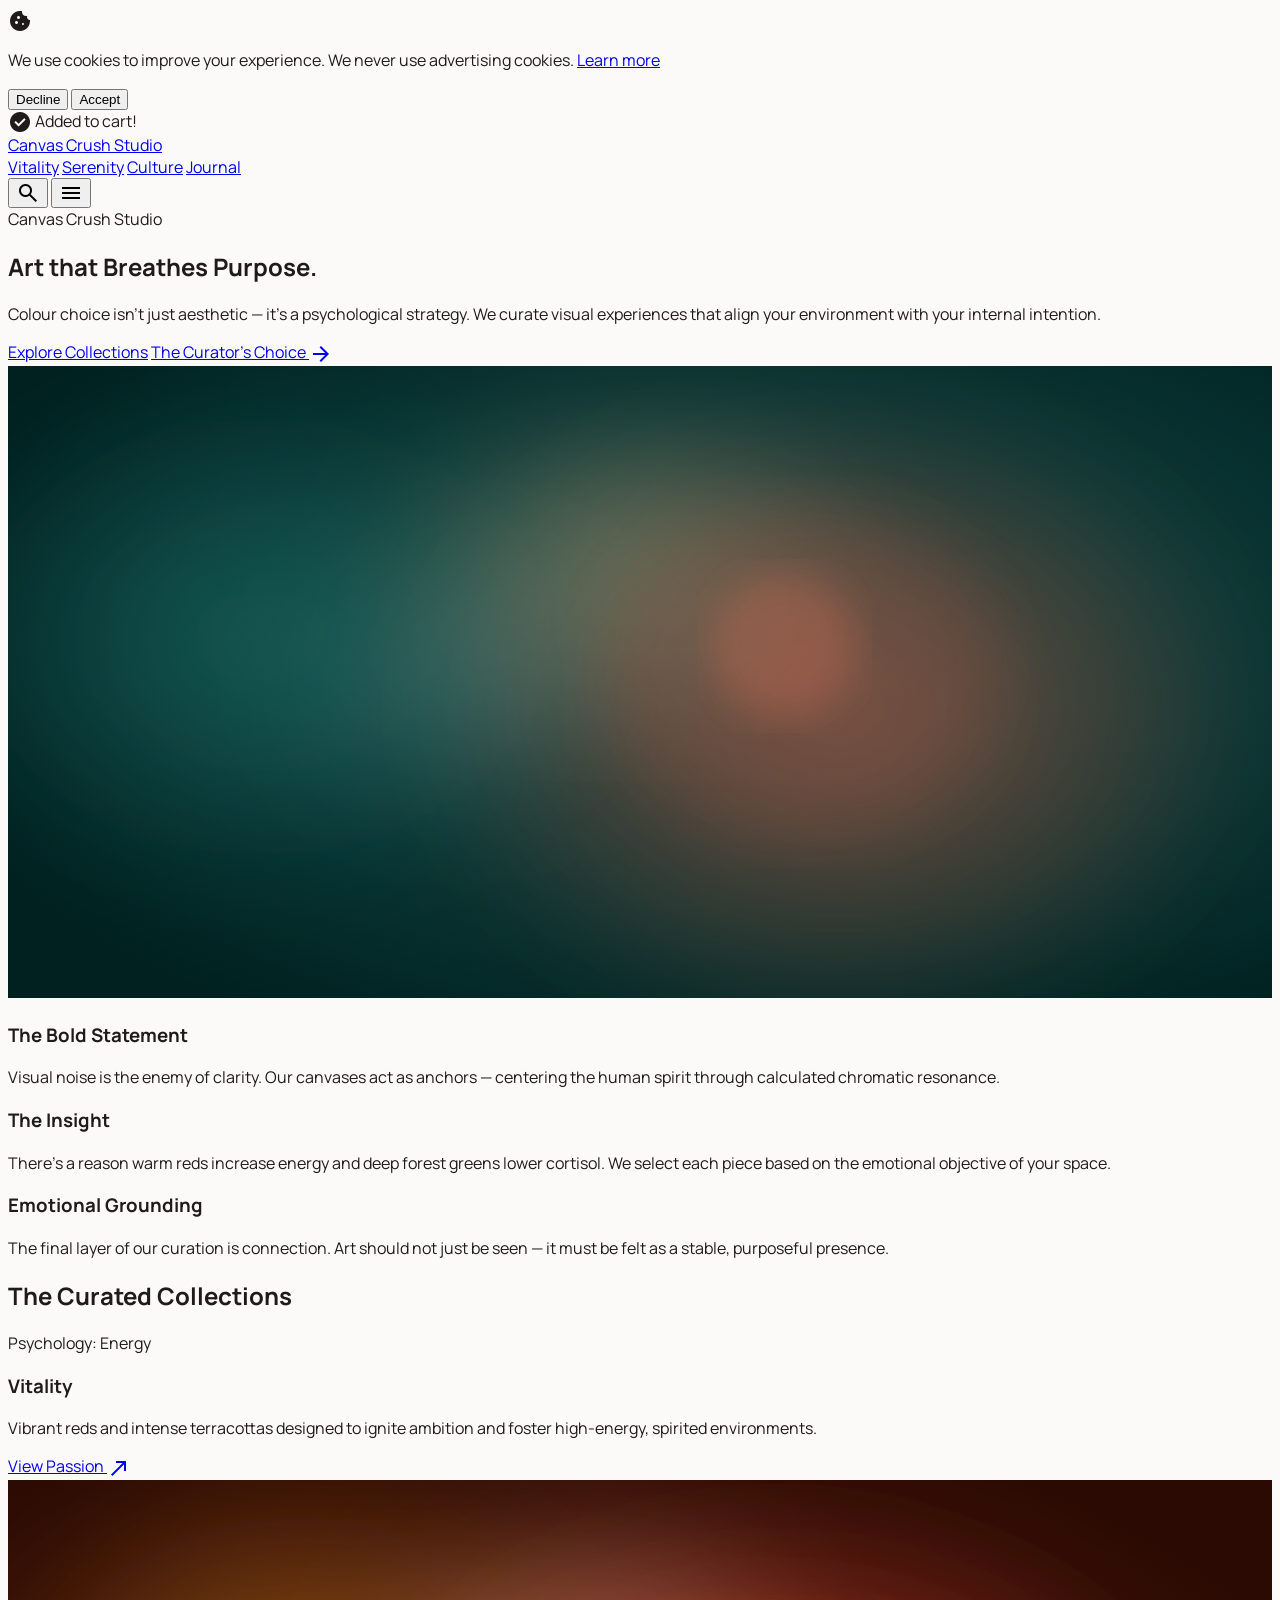
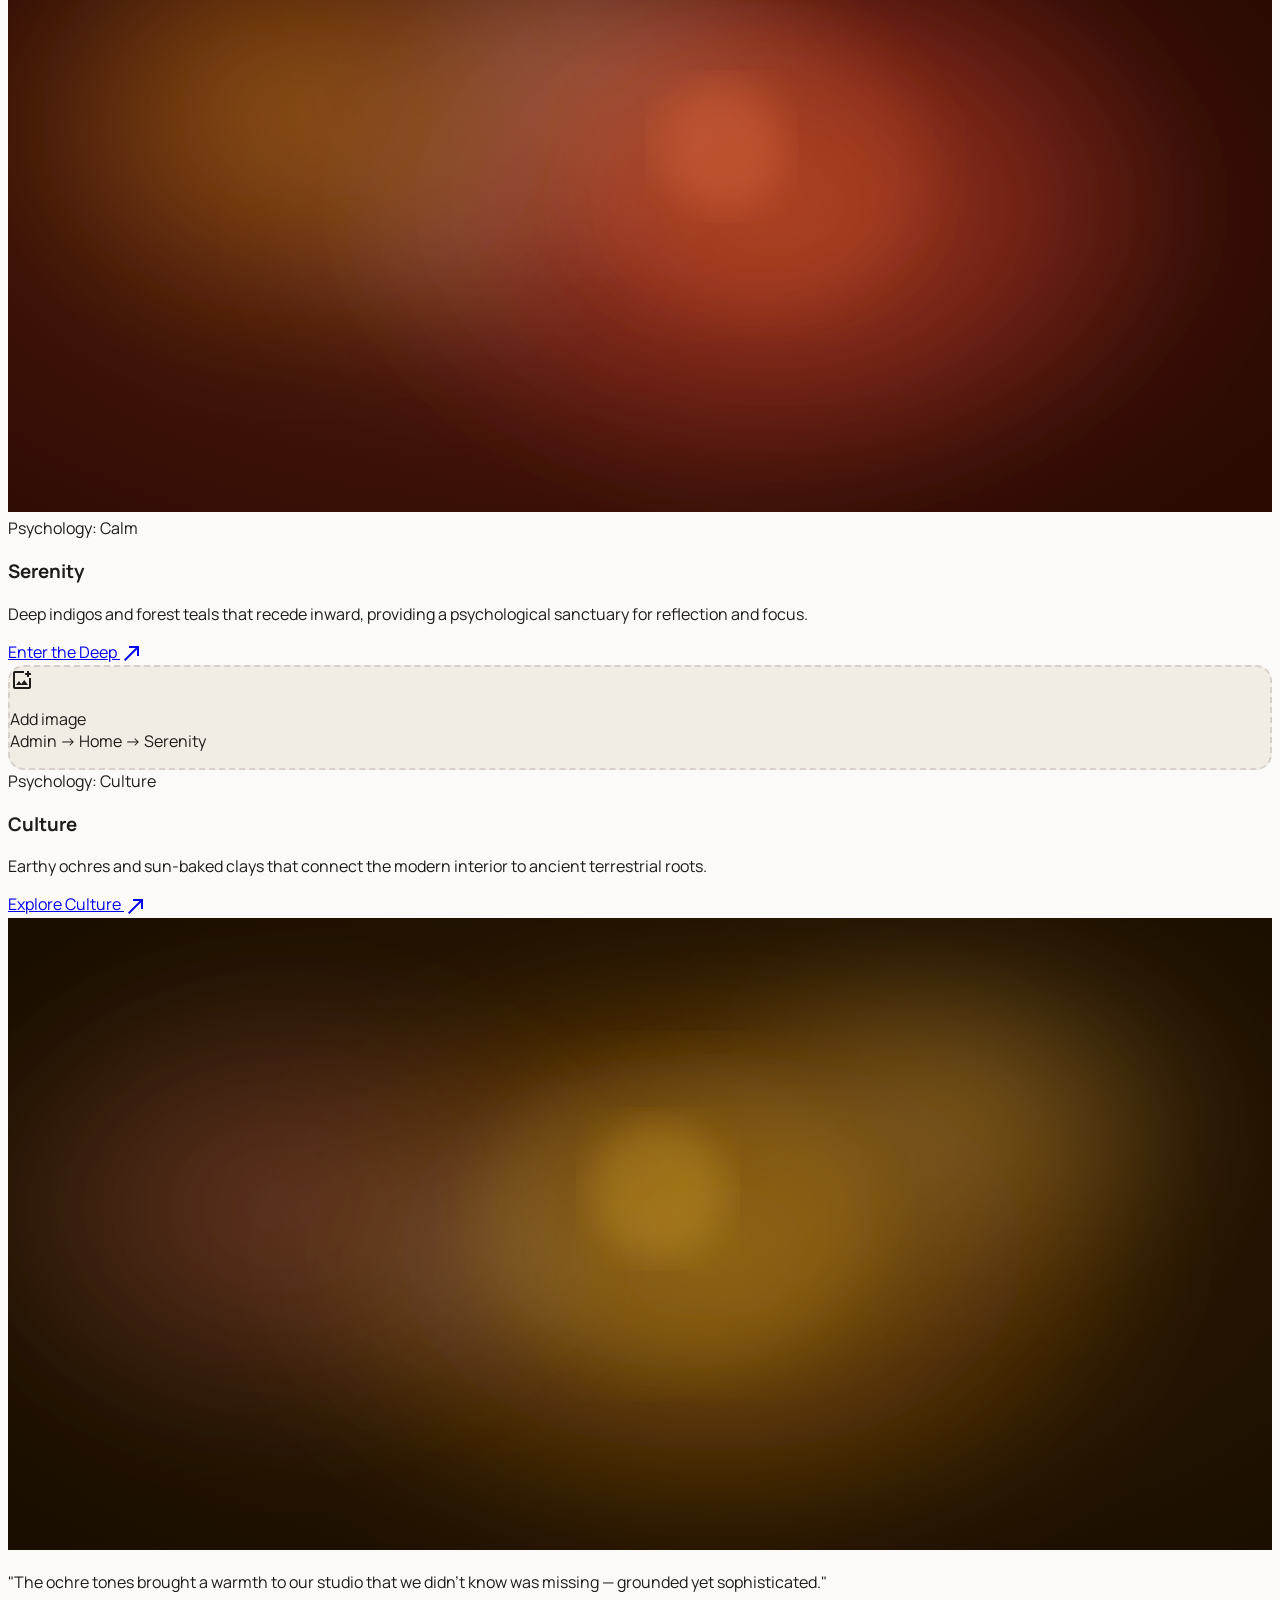
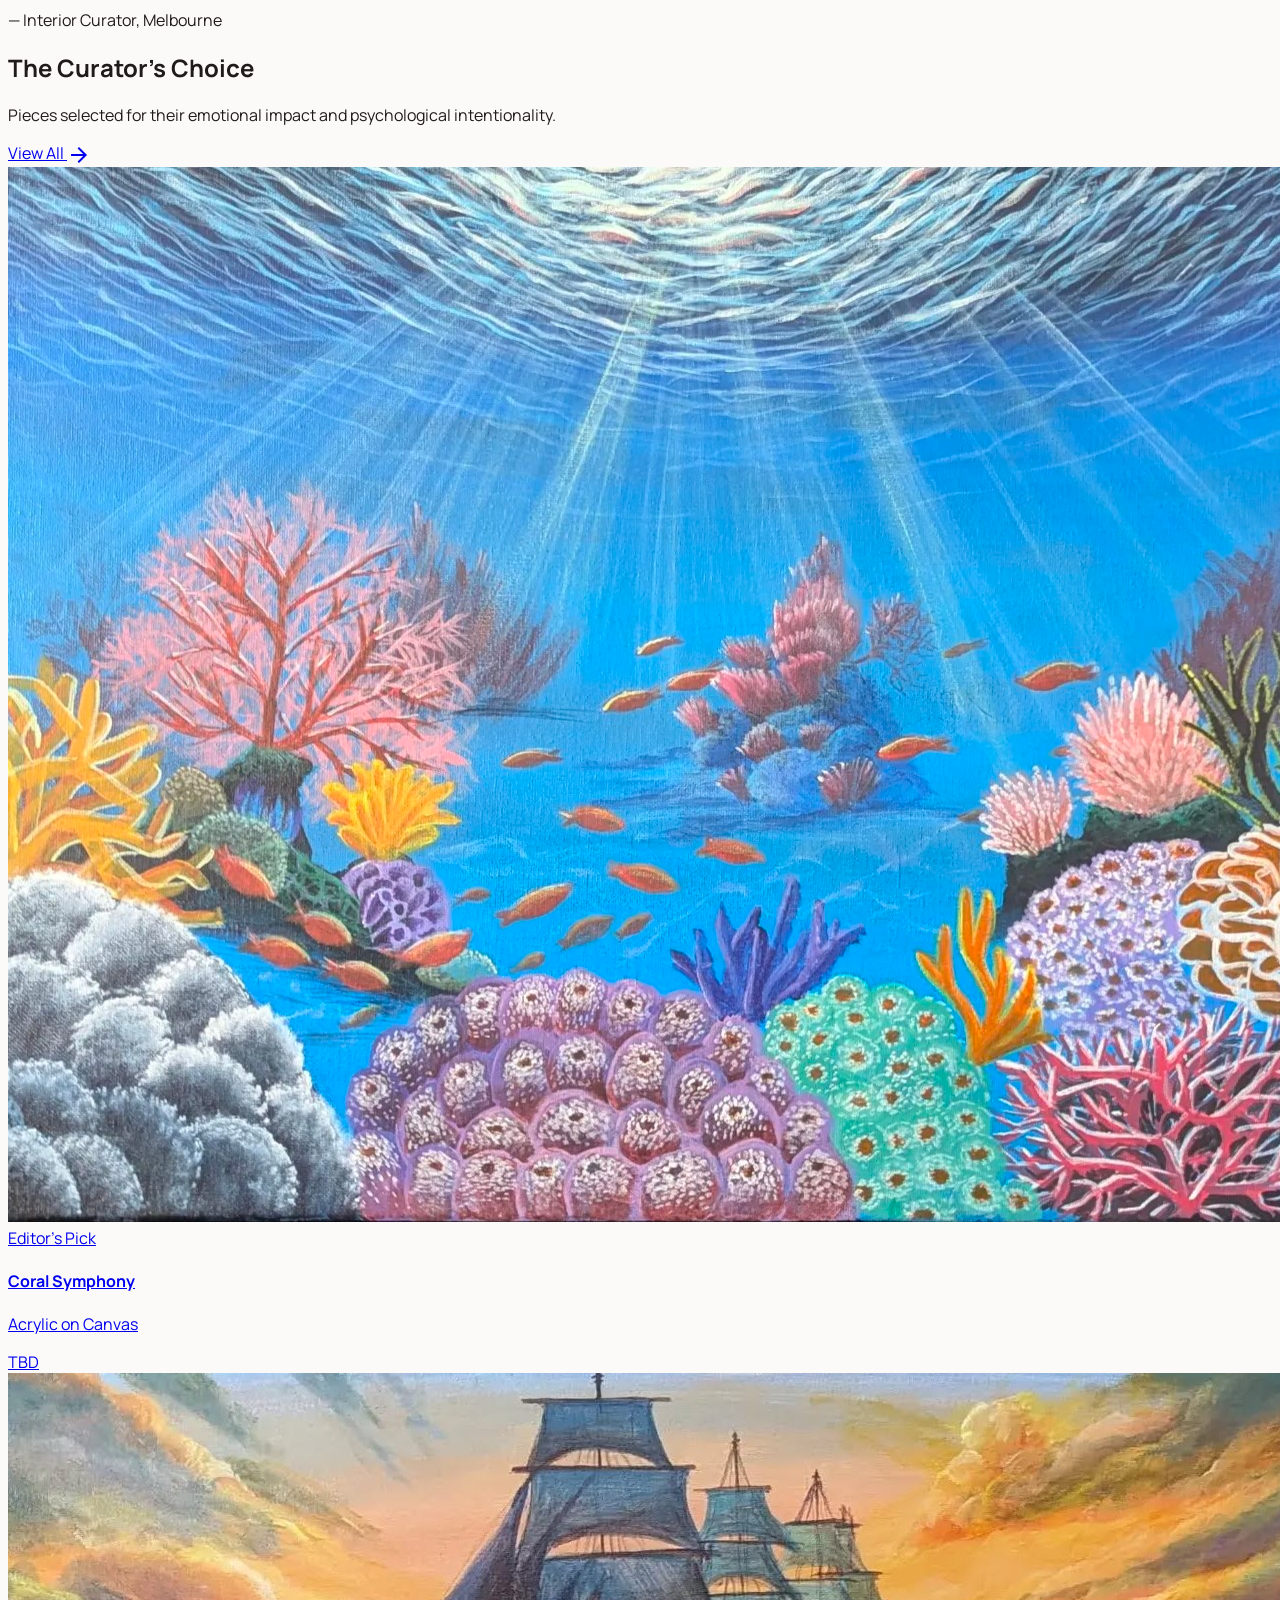
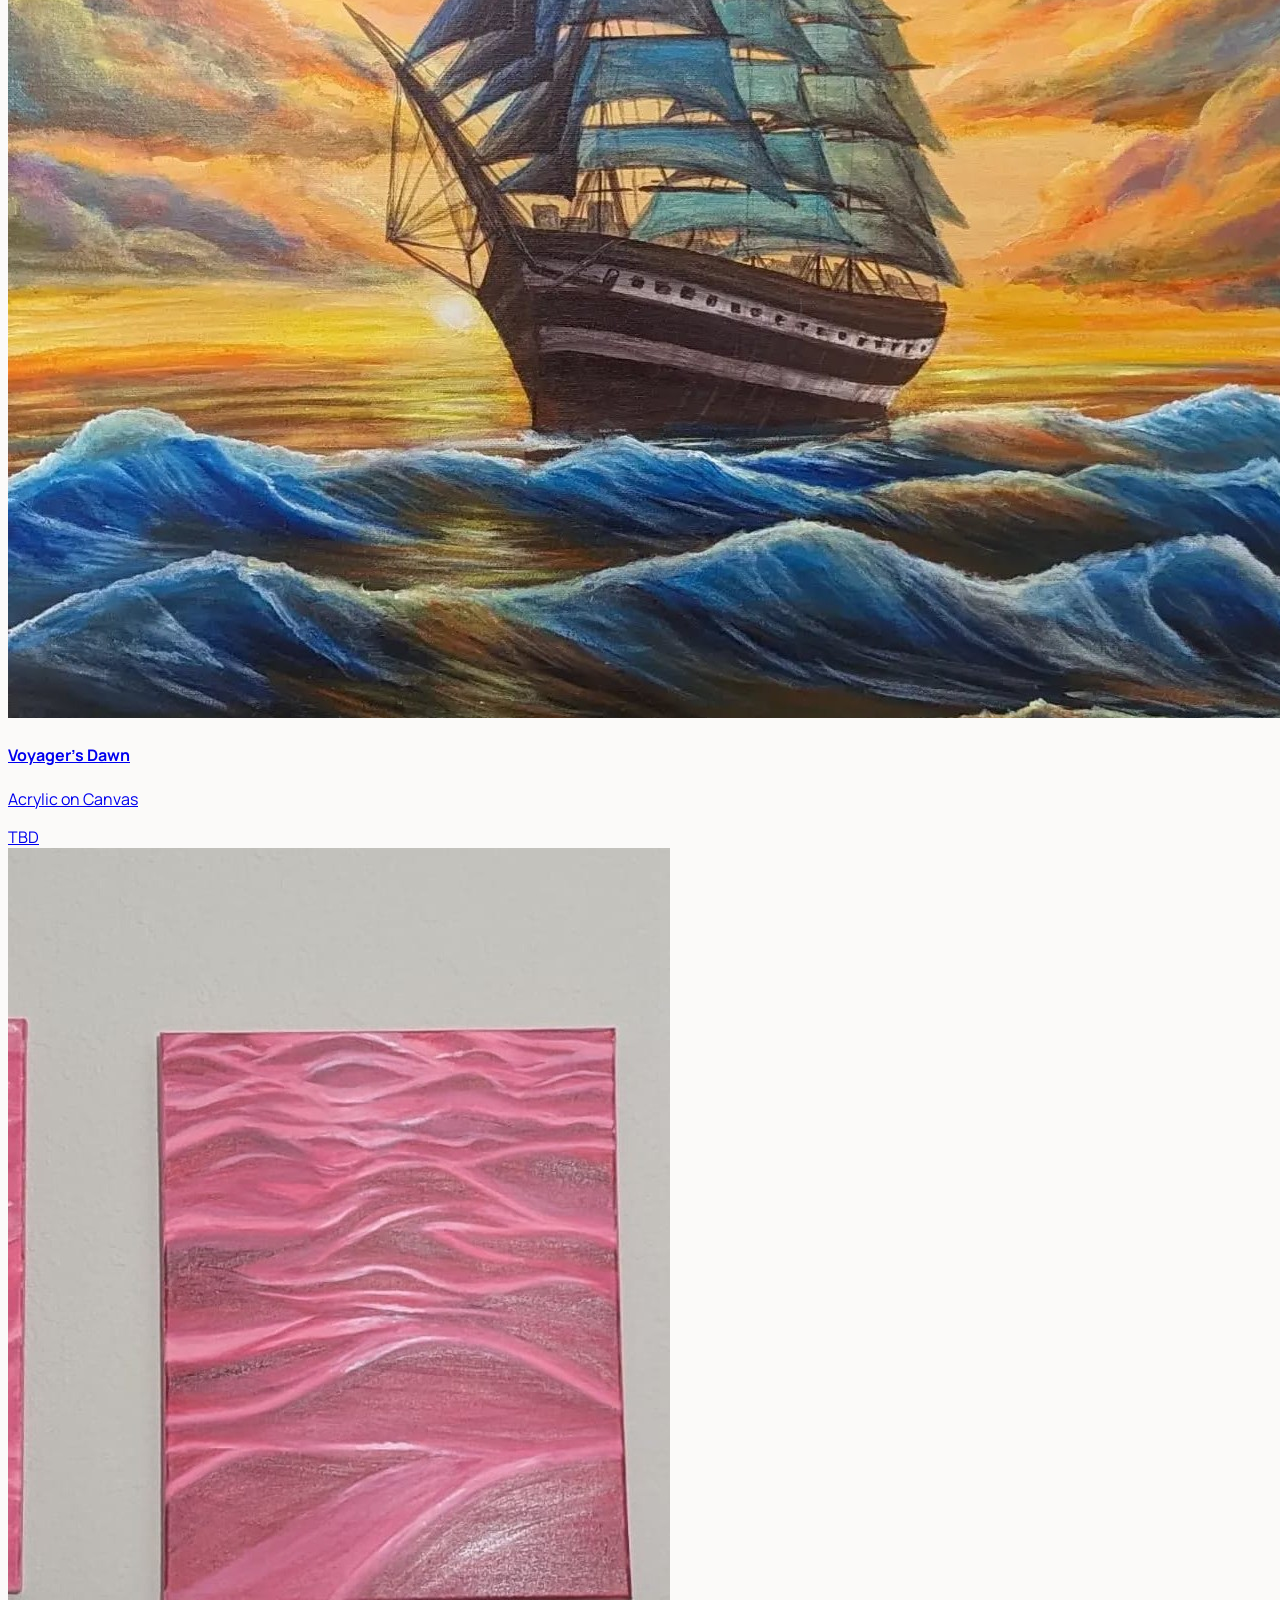
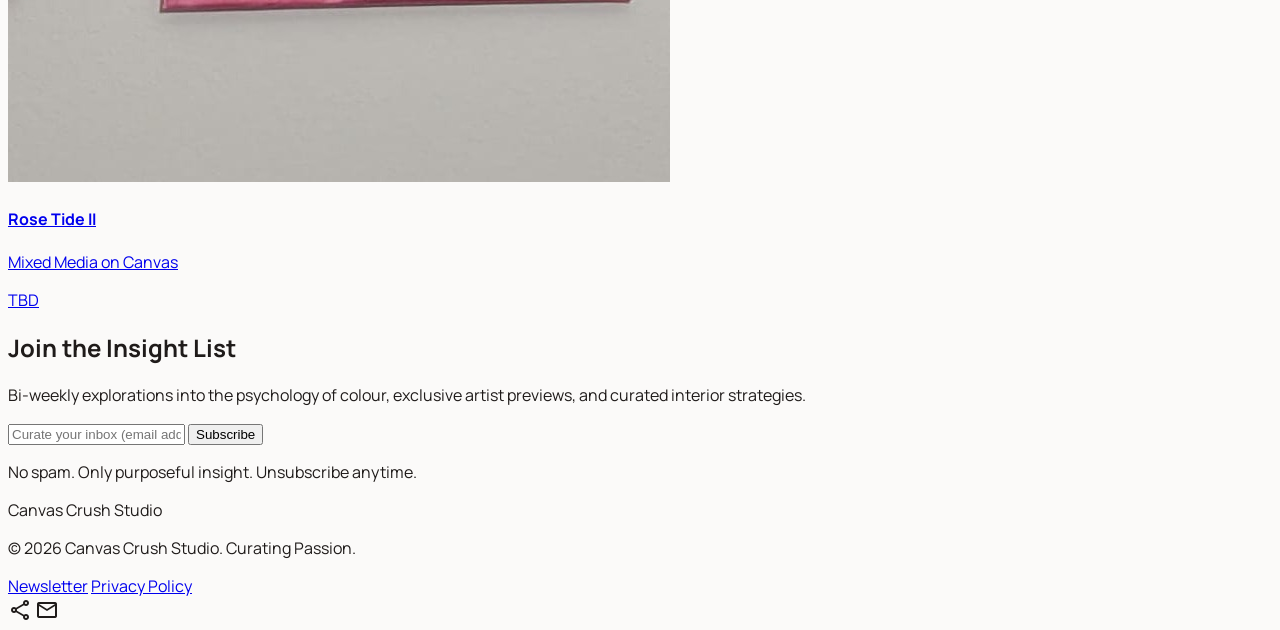
==== commit ffccb501: "Remove all cart/checkout/shipping commerce from frontend - Remove cart icon and Cart link from every" ====
--- a/index.html
+++ b/index.html
@@ -42,7 +42,7 @@
     <div class="flex items-start gap-4">
       <span class="material-symbols-outlined text-orange-300 mt-0.5 flex-shrink-0" style="font-variation-settings:'FILL' 1">cookie</span>
       <p class="text-sm font-body font-light text-stone-300 leading-relaxed">
-        We use cookies to keep your cart working and improve your experience. We never use advertising cookies.
+        We use cookies to improve your experience. We never use advertising cookies.
         <a href="privacy-policy" class="underline text-orange-300 hover:text-orange-200 transition-colors ml-1">Learn more</a>
       </p>
     </div>
@@ -73,10 +73,6 @@
       <button class="p-2 text-outline hover:text-primary transition-colors">
         <span class="material-symbols-outlined" data-icon="search">search</span>
       </button>
-      <a href="cart" class="relative p-2 text-outline hover:text-primary transition-colors">
-        <span class="material-symbols-outlined" data-icon="cart">shopping_cart</span>
-        <span class="cart-count absolute -top-1 -right-1 bg-secondary text-white text-[10px] w-5 h-5 items-center justify-center rounded-full font-bold hidden">0</span>
-      </a>
       <button id="hamburger" class="md:hidden p-2 text-outline hover:text-primary transition-colors">
         <span class="material-symbols-outlined" data-icon="menu">menu</span>
       </button>
@@ -88,7 +84,6 @@
       <a href="gallery?cat=passionate" class="text-on-surface font-medium py-2 hover:text-primary transition-colors">Vitality</a>
       <a href="gallery?cat=abstract" class="text-on-surface font-medium py-2 hover:text-primary transition-colors">Serenity</a>
       <a href="gallery?cat=cultural" class="text-on-surface font-medium py-2 hover:text-primary transition-colors">Culture</a>
-      <a href="cart" class="text-on-surface font-medium py-2 hover:text-primary transition-colors">Cart</a>
     </div>
   </div>
 </nav>
@@ -253,7 +248,6 @@
     <div class="flex flex-wrap justify-center gap-8 text-sm font-label">
       <a data-global="footer-link1-href" class="text-outline hover:text-primary transition-colors underline decoration-secondary decoration-2 underline-offset-4" href="newsletter"><span data-global="footer-link1-text">Newsletter</span></a>
       <a data-global="footer-link2-href" class="text-outline hover:text-primary transition-colors underline decoration-secondary decoration-2 underline-offset-4" href="privacy-policy"><span data-global="footer-link2-text">Privacy Policy</span></a>
-      <a data-global="footer-link3-href" class="text-outline hover:text-primary transition-colors underline decoration-secondary decoration-2 underline-offset-4" href="shipping-info"><span data-global="footer-link3-text">Shipping Info</span></a>
     </div>
     <div class="flex gap-4">
       <span class="material-symbols-outlined text-primary cursor-pointer hover:scale-110 transition-transform">share</span>
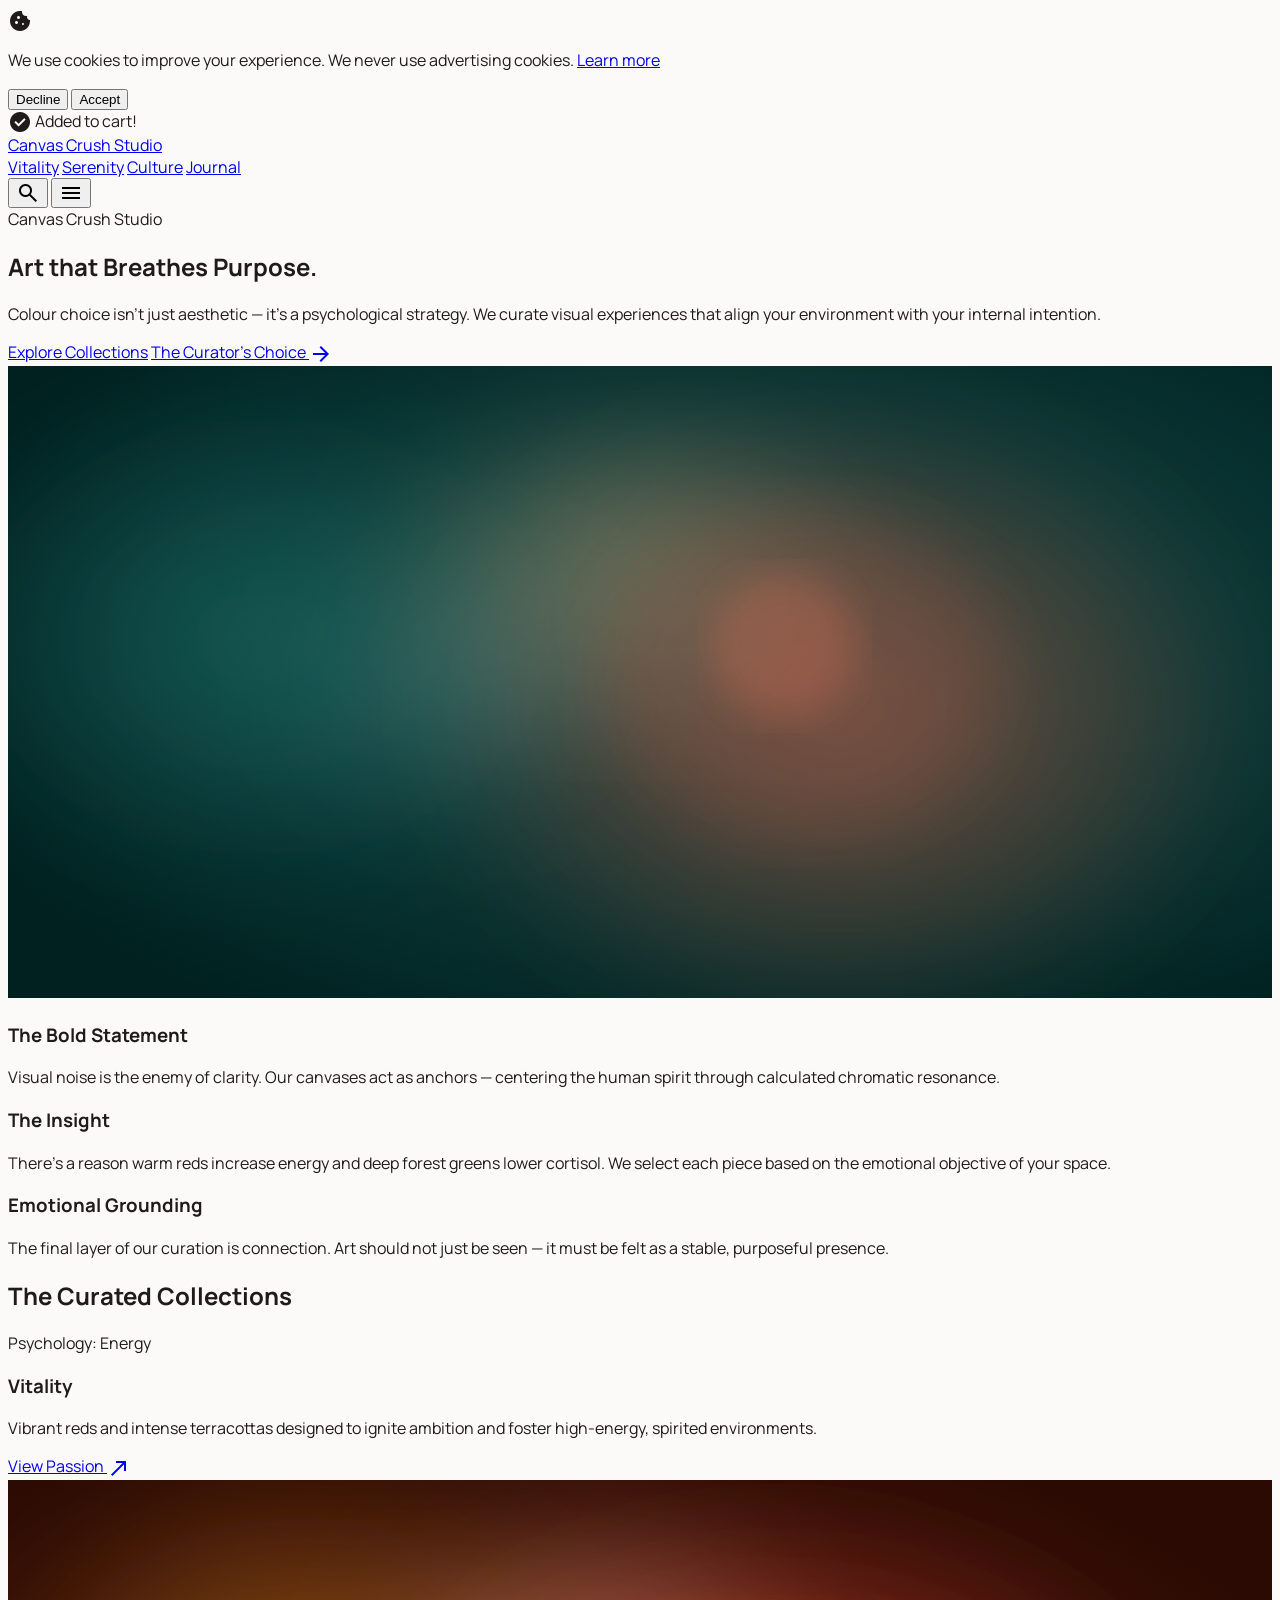
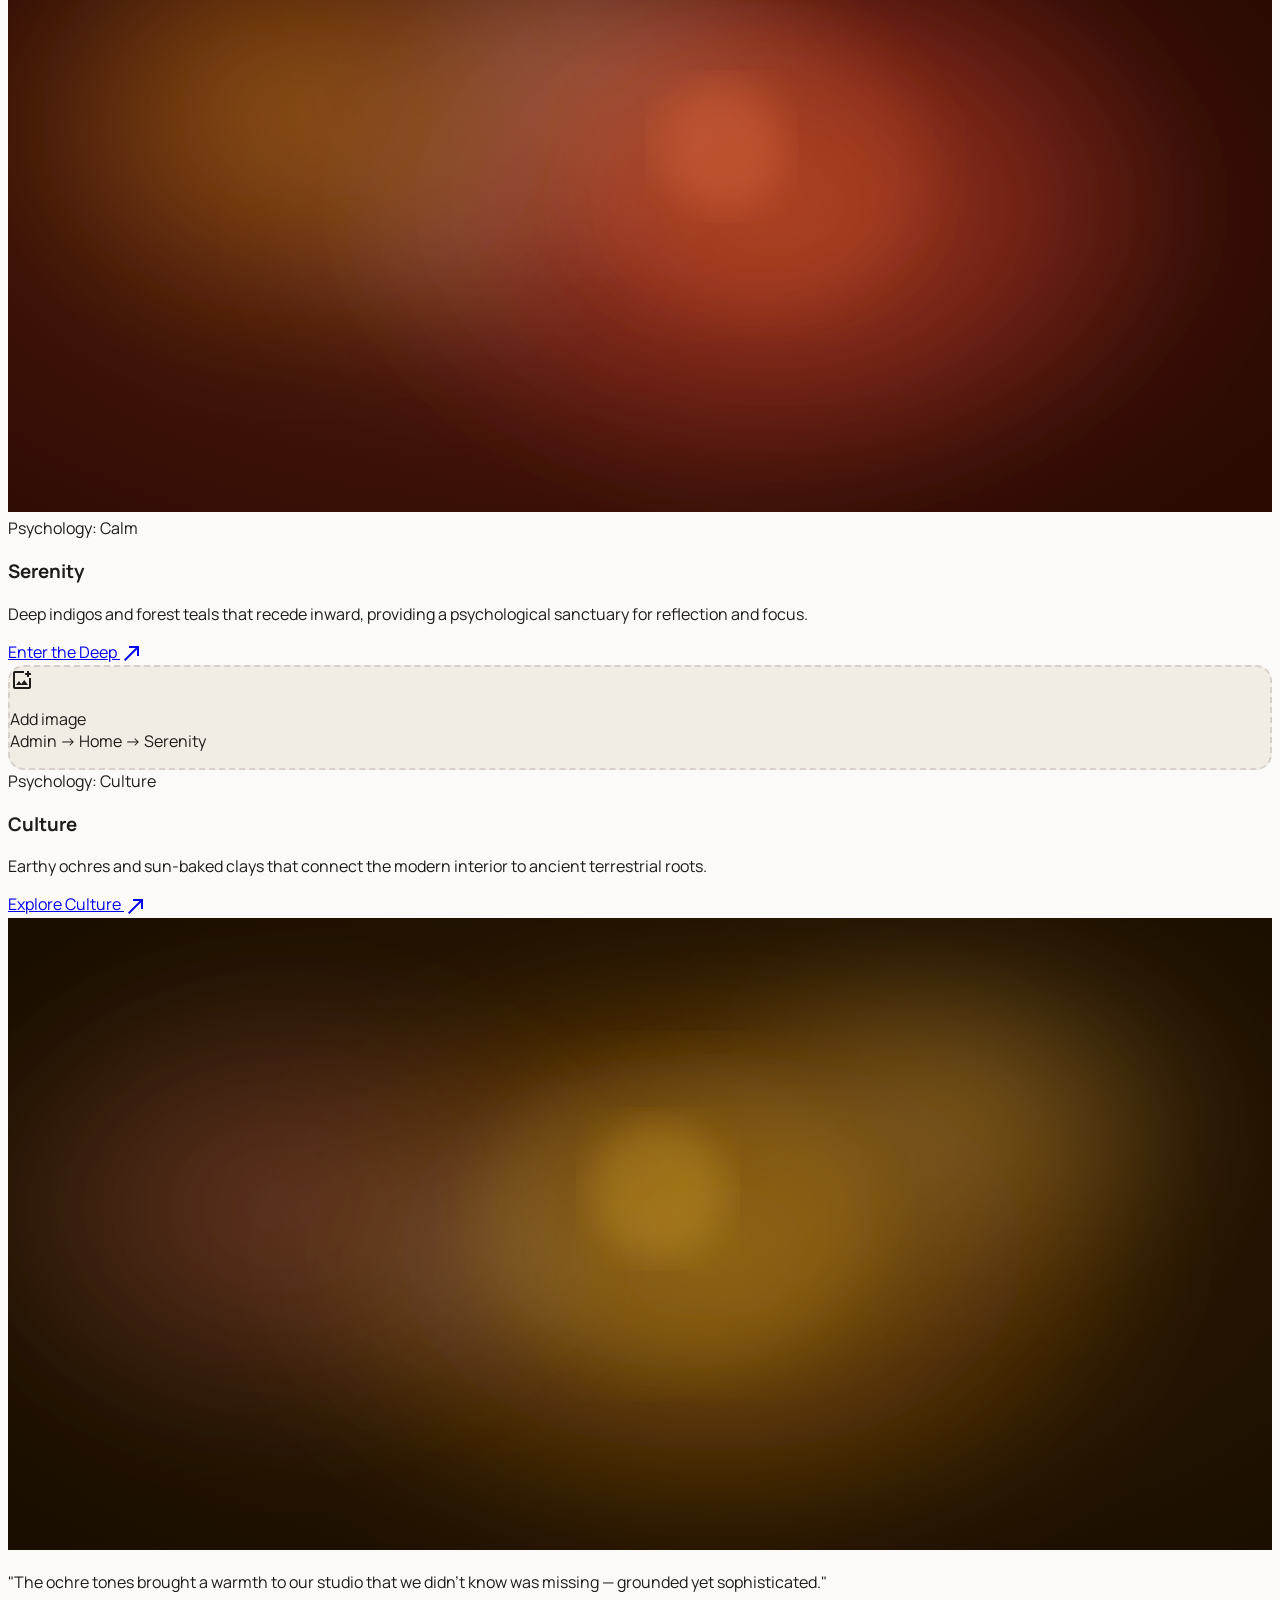
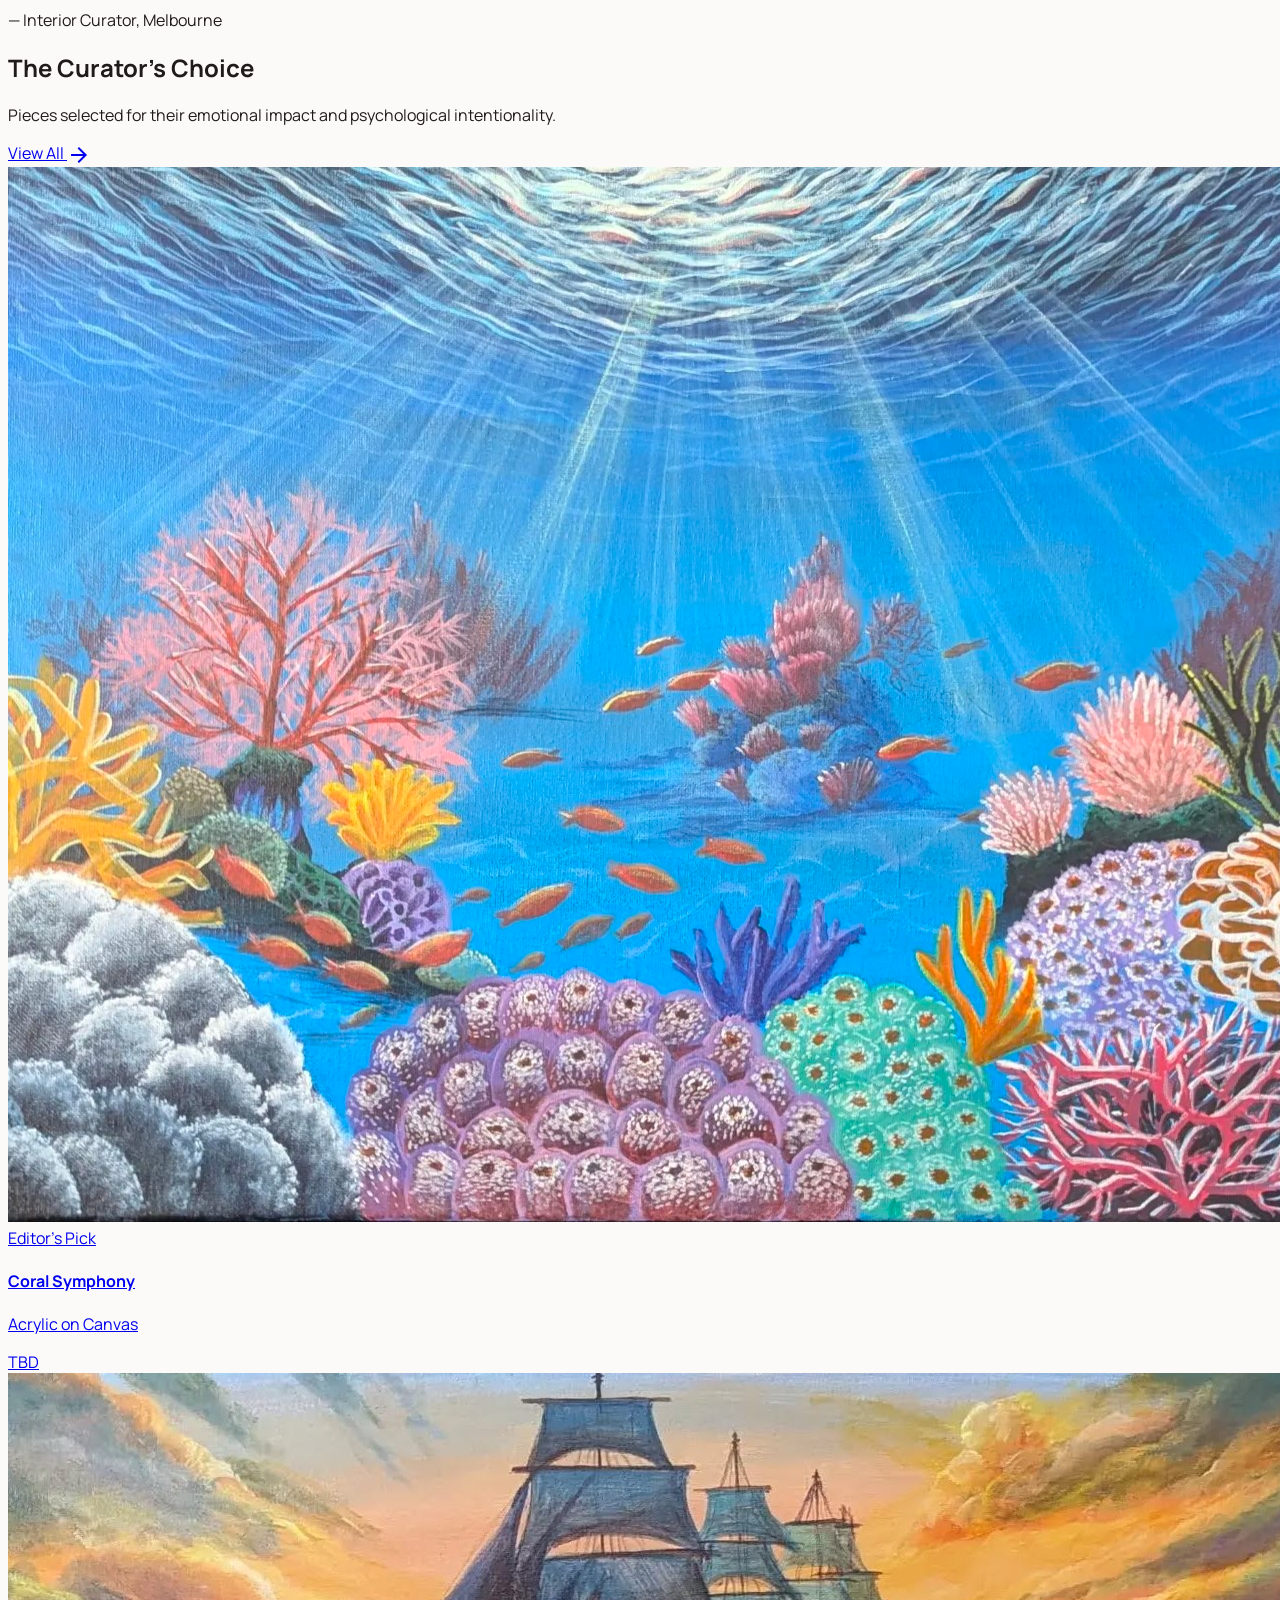
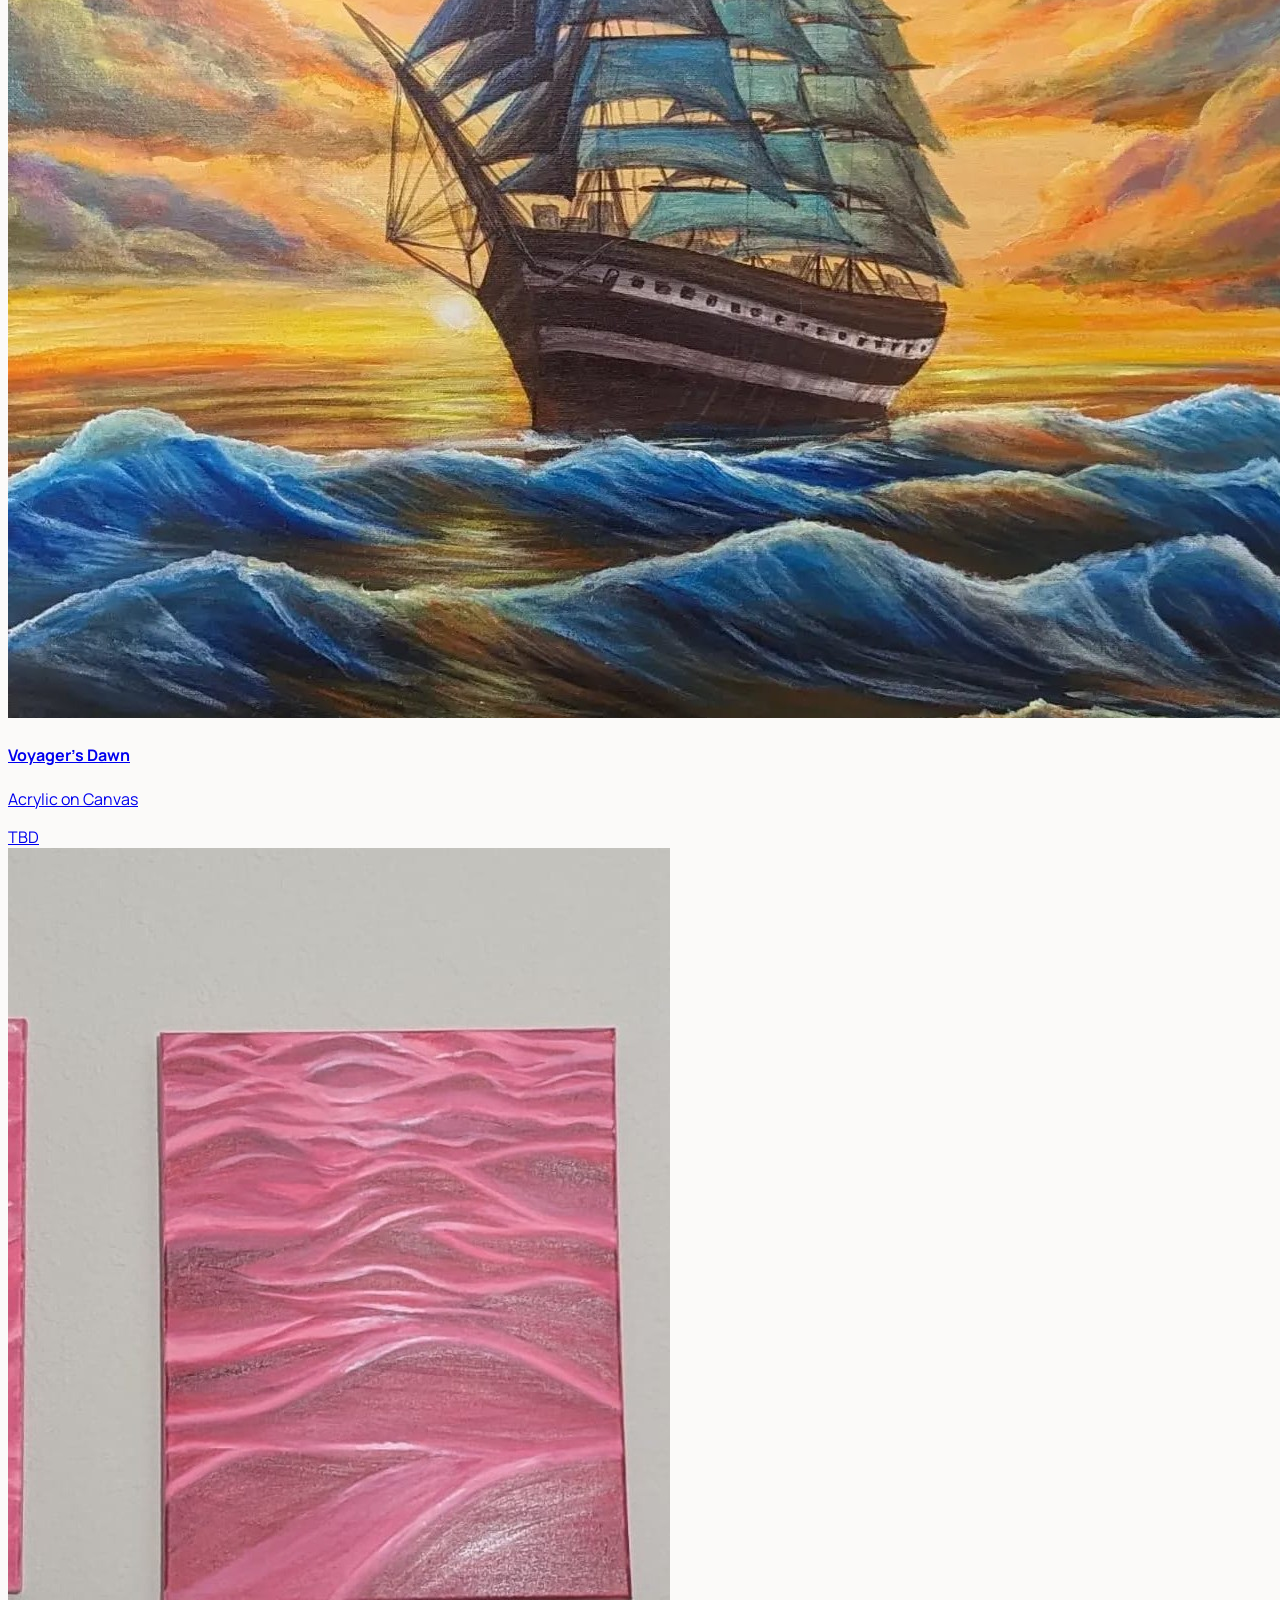
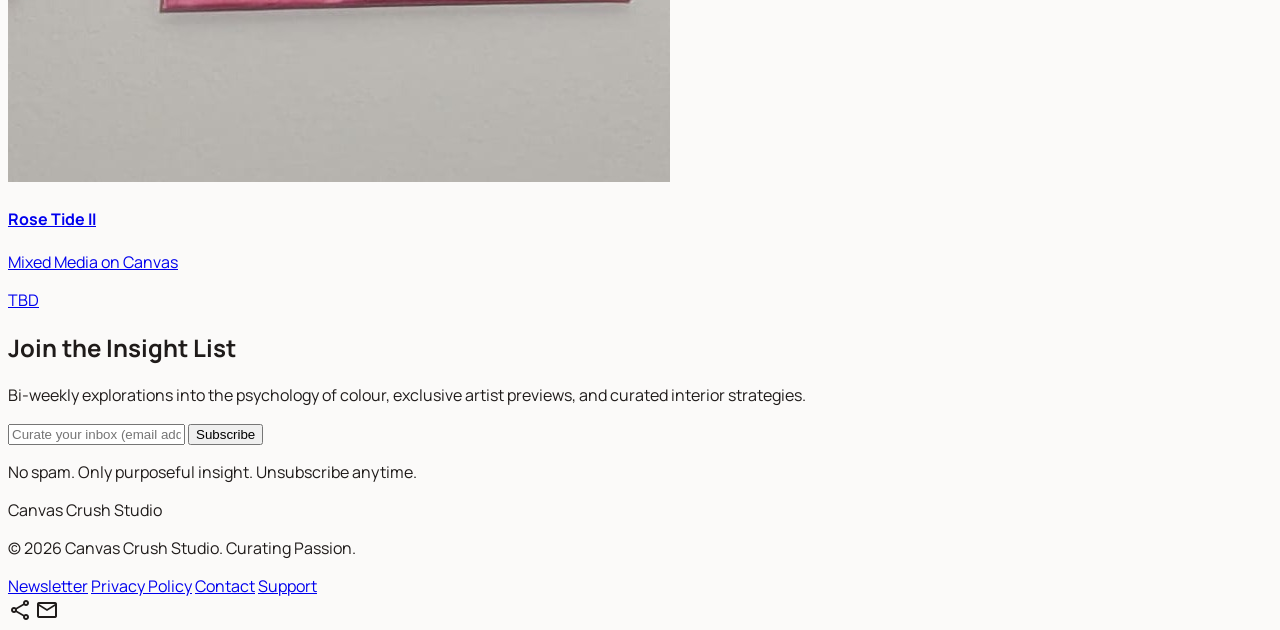
==== commit 37b805d4: "Add unified contact/support form; remove public email addresses - New contact page: name, email, top" ====
--- a/index.html
+++ b/index.html
@@ -248,6 +248,8 @@
     <div class="flex flex-wrap justify-center gap-8 text-sm font-label">
       <a data-global="footer-link1-href" class="text-outline hover:text-primary transition-colors underline decoration-secondary decoration-2 underline-offset-4" href="newsletter"><span data-global="footer-link1-text">Newsletter</span></a>
       <a data-global="footer-link2-href" class="text-outline hover:text-primary transition-colors underline decoration-secondary decoration-2 underline-offset-4" href="privacy-policy"><span data-global="footer-link2-text">Privacy Policy</span></a>
+      <a class="text-outline hover:text-primary transition-colors underline decoration-secondary decoration-2 underline-offset-4" href="contact">Contact</a>
+      <a class="text-outline hover:text-primary transition-colors underline decoration-secondary decoration-2 underline-offset-4" href="contact?topic=support">Support</a>
     </div>
     <div class="flex gap-4">
       <span class="material-symbols-outlined text-primary cursor-pointer hover:scale-110 transition-transform">share</span>
